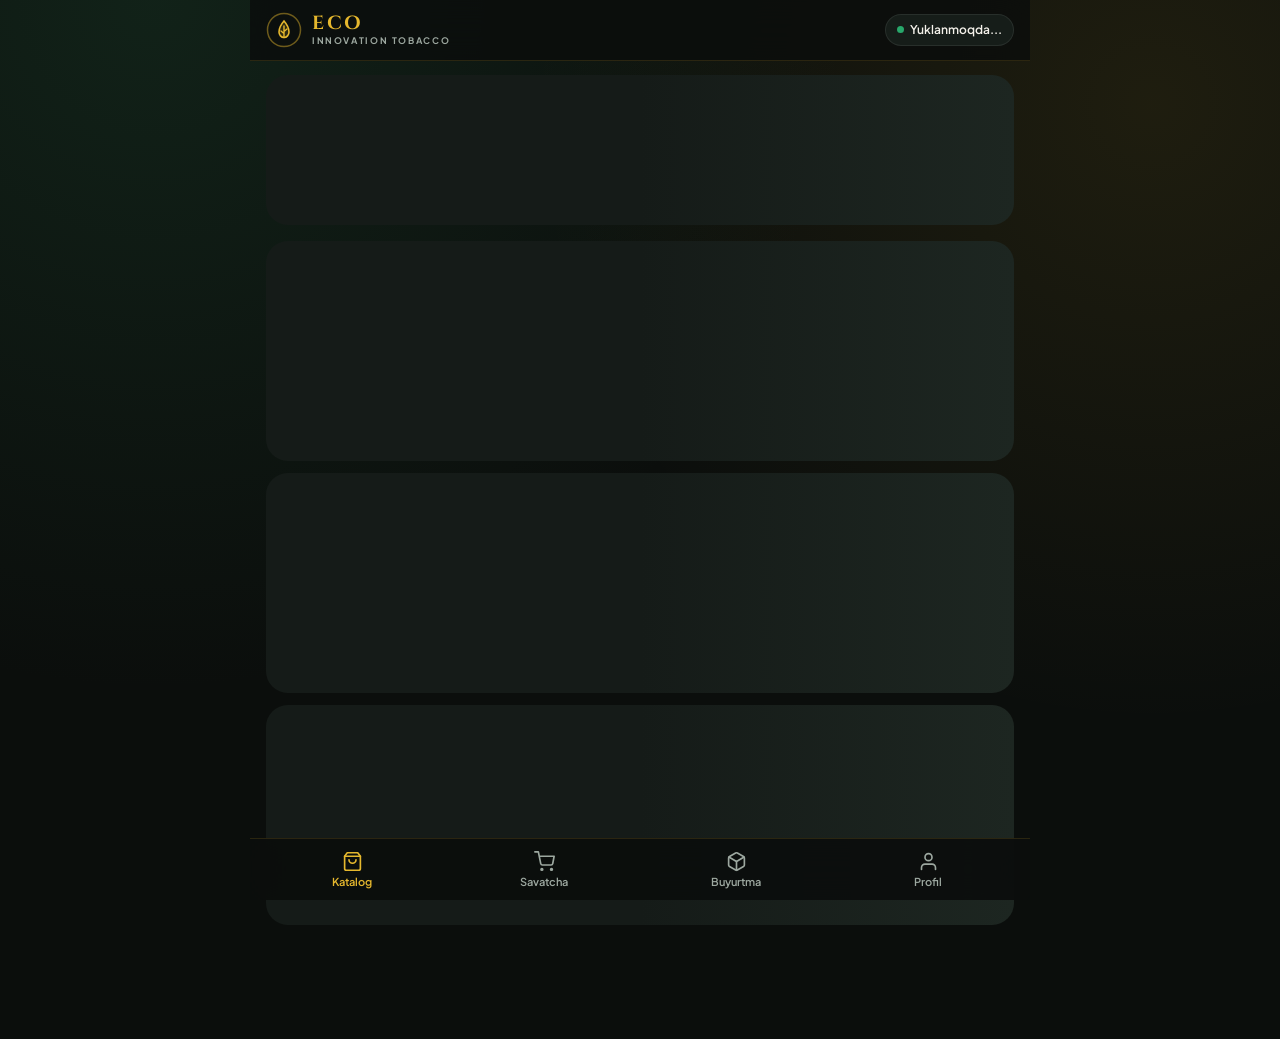
==== docs/index.html @ b9da65a6 "feat: add GitHub Pages docs directory with CORS support for ultra-fast CDN hosting" ====
<!DOCTYPE html>
<html lang="uz">
<head>
  <meta charset="UTF-8" />
  <meta name="viewport" content="width=device-width, initial-scale=1.0, maximum-scale=1.0, user-scalable=no, viewport-fit=cover" />
  <title>ECO · Innovation Tobacco Platform</title>
  <link rel="icon" type="image/svg+xml" href="data:image/svg+xml,%3Csvg xmlns='http://www.w3.org/2000/svg' viewBox='0 0 36 36'%3E%3Ccircle cx='18' cy='18' r='17' fill='%230b0e0c' stroke='%23e6b82e' stroke-width='2'/%3E%3Cpath d='M18 9c-3.5 4-5 7.5-5 11 0 3 2.2 5.5 5 5.5s5-2.5 5-5.5c0-3.5-1.5-7-5-11z' fill='%23e6b82e'/%3E%3C/svg%3E" />
  <script src="https://telegram.org/js/telegram-web-app.js"></script>
  <link rel="preconnect" href="https://fonts.googleapis.com" />
  <link rel="preconnect" href="https://fonts.gstatic.com" crossorigin />
  <link href="https://fonts.googleapis.com/css2?family=Cinzel:wght@600;700&family=Plus+Jakarta+Sans:wght@400;500;600;700;800&display=swap" rel="stylesheet" />
  <link rel="stylesheet" href="leaflet.css" />
  <script src="leaflet.js"></script>
  <link rel="stylesheet" href="styles.css?v=6" />
</head>
<body>
  <div id="app" class="app-shell">
    <!-- Top Header -->
    <header class="topbar">
      <div class="brand-lockup">
        <div class="brand-emblem" aria-hidden="true">
          <svg viewBox="0 0 36 36" fill="none" xmlns="http://www.w3.org/2000/svg">
            <circle cx="18" cy="18" r="16.5" stroke="currentColor" stroke-width="1.5" stroke-opacity="0.45"/>
            <path d="M18 9C14.5 13 13 16.5 13 20C13 23 15.2 25.5 18 25.5C20.8 25.5 23 23 23 20C23 16.5 21.5 13 18 9Z" stroke="currentColor" stroke-width="1.6" fill="currentColor" fill-opacity="0.16"/>
            <path d="M18 14V25.5M18 19.5L21 17M18 21.5L15 19" stroke="currentColor" stroke-width="1.4" stroke-linecap="round"/>
          </svg>
        </div>
        <div class="brand-text">
          <span class="brand-name">ECO</span>
          <span class="brand-sub" id="brandSubTitle">INNOVATION TOBACCO</span>
        </div>
      </div>

      <div class="topbar-right">
        <button type="button" id="btnToggleAdminMode" class="btn-mode-toggle hidden"></button>
        <div id="userBadge" class="user-pill" aria-label="Profil">
          <span class="status-dot"></span>
          <span id="userBadgeName">Yuklanmoqda...</span>
        </div>
      </div>
    </header>

    <!-- Main Content Viewport -->
    <main class="main-content">
      <!-- Loading Skeleton -->
      <section id="viewLoading" class="view active">
        <div class="skeleton-hero"></div>
        <div class="skeleton-grid">
          <div class="skeleton-card"></div>
          <div class="skeleton-card"></div>
          <div class="skeleton-card"></div>
        </div>
      </section>

      <!-- Auth Blocked View -->
      <section id="viewBlocked" class="view">
        <div class="empty-card">
          <div class="empty-icon">🔒</div>
          <h2>Telegram Mini App</h2>
          <p id="blockedMessage">Ushbu do'konni faqat Telegram bot ichidan ochish mumkin.</p>
        </div>
      </section>

      <!-- ==================== FOYDALANUVCHI BO'LIMLARI ==================== -->

      <!-- Mijoz Tab 1: Catalog -->
      <section id="viewCatalog" class="view customer-view">
        <div class="hero-card">
          <div class="hero-glow"></div>
          <div class="hero-badge">ORIGINAL BRAND · CLASSIC RECEIPT</div>
          <h1 class="hero-title">Fermentlangan Premium Tamaki</h1>
          <p class="hero-desc">Tabiiy barglar, muvozanatli ta'm va tezkor yetkazib berish xizmati.</p>
          <div class="hero-meta">
            <span class="meta-chip">🌿 100% Original</span>
            <span class="meta-chip">🚚 Tez yetkazish</span>
            <span class="meta-chip">🔞 21+</span>
          </div>
        </div>

        <div class="section-head">
          <h2>Mahsulotlar katalogi</h2>
          <span id="productCountLabel" class="muted-label"></span>
        </div>

        <div id="catalogGrid" class="catalog-grid"></div>
      </section>

      <!-- Mijoz Tab 2: Cart & Checkout -->
      <section id="viewCart" class="view customer-view">
        <div class="section-head">
          <h2>Savatcha</h2>
          <button type="button" id="btnClearCart" class="ghost-danger-btn hidden">🗑 Tozalash</button>
        </div>

        <div id="cartEmpty" class="empty-card hidden">
          <div class="empty-icon">🛒</div>
          <h3>Savatchangiz hozircha bo'sh</h3>
          <p>Katalogdan yoqtirgan mahsulotlaringizni tanlab, savatchaga qo'shing.</p>
          <button type="button" class="btn-primary" data-go-tab="catalog">Mahsulotlarni ko'rish</button>
        </div>

        <div id="cartFilled" class="hidden">
          <div id="cartItemsList" class="cart-list"></div>

          <div class="summary-card">
            <div class="summary-row">
              <span>Mahsulotlar soni</span>
              <strong id="cartTotalQty">0 ta</strong>
            </div>
            <div class="summary-row total">
              <span>Jami to'lov</span>
              <strong id="cartTotalSum" class="gold-text">0 so'm</strong>
            </div>
          </div>

          <!-- Registration Step -->
          <div id="checkoutRegCard" class="panel-card hidden">
            <div class="panel-title">
              <span class="step-num">1</span>
              <div>
                <h3>Aloqa ma'lumotlari</h3>
                <p>Buyurtmani tasdiqlash uchun ism va telefon raqamingiz kerak</p>
              </div>
            </div>
            <div class="form-stack">
              <label class="field">
                <span>Ismingiz</span>
                <input type="text" id="regNameInput" placeholder="Ismingizni kiriting" maxlength="80" />
              </label>
              <label class="field">
                <span>Telefon raqamingiz</span>
                <input type="tel" id="regPhoneInput" placeholder="+998 90 123 45 67" maxlength="20" />
              </label>
              <div class="form-actions">
                <button type="button" id="btnTgContact" class="btn-secondary hidden">📱 Telegram raqamni olish</button>
                <button type="button" id="btnSaveReg" class="btn-primary">Saqlash va davom etish</button>
              </div>
            </div>
          </div>

          <!-- Region & District Step -->
          <div class="panel-card">
            <div class="panel-title">
              <span class="step-num">🏙</span>
              <div>
                <h3>Yetkazib berish hududi</h3>
                <p>Buyurtma hududingizdagi rasmiy dilerga yo'naltiriladi</p>
              </div>
            </div>
            <div class="form-stack">
              <label class="field">
                <span>Viloyat</span>
                <select id="checkoutRegionSelect">
                  <option value="">Viloyatni tanlang</option>
                </select>
              </label>
              <label class="field">
                <span>Tuman / Shahar</span>
                <select id="checkoutDistrictSelect">
                  <option value="">Tumanni tanlang</option>
                </select>
              </label>
            </div>
          </div>

          <!-- Delivery Location Step -->
          <div id="checkoutLocationCard" class="panel-card">
            <div class="panel-title">
              <span class="step-num">📍</span>
              <div>
                <h3>Yetkazib berish xaritasi</h3>
                <p>Xaritadan nuqtani tanlang yoki GPS tugmasini bosing</p>
              </div>
            </div>

            <div class="location-toolbar">
              <button type="button" id="btnDetectLocation" class="btn-secondary full-width">
                <span class="btn-icon">🎯</span> Mening hozirgi joylashuvim
              </button>
            </div>

            <div id="mapContainer" class="map-box">
              <div id="deliveryMap" class="leaflet-host"></div>
              <div id="mapOfflineFallback" class="map-fallback hidden">
                <span>Xarita yuklanmadi — koordinatalarni qo'lda kiriting</span>
              </div>
            </div>

            <div class="coords-row">
              <label class="field compact">
                <span>Kenglik (Lat)</span>
                <input type="number" step="0.000001" id="latInput" value="41.299500" />
              </label>
              <label class="field compact">
                <span>Uzunlik (Lon)</span>
                <input type="number" step="0.000001" id="lonInput" value="69.240100" />
              </label>
            </div>
          </div>

          <!-- Confirm Checkout Button -->
          <div class="checkout-footer">
            <div id="checkoutUserPreview" class="user-mini-note"></div>
            <button type="button" id="btnPlaceOrder" class="btn-primary btn-lg full-width">
              ✅ Buyurtmani tasdiqlash
            </button>
          </div>
        </div>

        <!-- Order Success View -->
        <div id="orderSuccessCard" class="success-card hidden">
          <div class="success-ring">✓</div>
          <h3>Buyurtmangiz qabul qilindi!</h3>
          <p class="order-num-badge">Buyurtma raqami: <strong id="successOrderId">№0</strong></p>
          <p class="muted-label" id="successOrderNotice">Hududingizdagi rasmiy diler tez orada buyurtmangizni yetkazish uchun bog'lanadi.</p>
          <div class="success-actions">
            <button type="button" class="btn-primary" data-go-tab="orders">📦 Buyurtmalarimni ko'rish</button>
            <button type="button" class="btn-secondary" data-go-tab="catalog">🛍 Katalogga qaytish</button>
          </div>
        </div>
      </section>

      <!-- Mijoz Tab 3: Orders -->
      <section id="viewOrders" class="view customer-view">
        <div class="section-head">
          <h2>Buyurtmalarim</h2>
          <button type="button" id="btnRefreshOrders" class="icon-pill-btn">↻ Yangilash</button>
        </div>
        <div id="ordersList" class="orders-stack"></div>
      </section>

      <!-- Mijoz Tab 4: Profile -->
      <section id="viewProfile" class="view customer-view">
        <div class="section-head">
          <h2>Ma'lumotlarim</h2>
        </div>

        <div class="profile-hero-card">
          <div class="profile-avatar" id="profileAvatar">E</div>
          <div class="profile-meta">
            <h3 id="profileDisplayName">Foydalanuvchi</h3>
            <p id="profileDisplayPhone">Telefon kiritilmagan</p>
            <div class="profile-badges">
              <span class="mini-badge" id="profileAgeBadge">🔞 21+</span>
              <span class="mini-badge" id="profileRegionBadge">Hudud: tanlanmagan</span>
              <span class="mini-badge" id="profileIdBadge">ID: -</span>
            </div>
          </div>
        </div>

        <div class="panel-card">
          <div class="panel-title">
            <span class="step-num">✏️</span>
            <div>
              <h3>Ma'lumotlarni tahrirlash</h3>
              <p>Yetkazib berishda bog'lanish uchun ma'lumotlaringiz</p>
            </div>
          </div>
          <div class="form-stack">
            <label class="field">
              <span>Ism</span>
              <input type="text" id="profNameInput" maxlength="80" placeholder="Ismingiz" />
            </label>
            <label class="field">
              <span>Telefon raqam</span>
              <input type="tel" id="profPhoneInput" maxlength="20" placeholder="+998 90 123 45 67" />
            </label>
            <label class="field">
              <span>Viloyat</span>
              <select id="profRegionSelect">
                <option value="">Viloyatni tanlang</option>
              </select>
            </label>
            <label class="field">
              <span>Tuman</span>
              <select id="profDistrictSelect">
                <option value="">Tumanni tanlang</option>
              </select>
            </label>
            <div class="form-actions">
              <button type="button" id="btnProfTgContact" class="btn-secondary hidden">📱 Telegramdan olish</button>
              <button type="button" id="btnSaveProfile" class="btn-primary">Saqlash</button>
            </div>
            <p id="profRegDate" class="muted-label small"></p>
          </div>
        </div>
      </section>

      <!-- ==================== SUPERADMIN BO'LIMLARI (ZAVOD) ==================== -->

      <!-- SuperAdmin Tab 1: Umumiy Analitika va Boshqaruv -->
      <section id="viewSuperOverview" class="view super-view">
        <div class="section-head">
          <div>
            <h2>Zavod Boshqaruv Paneli</h2>
            <p class="muted-label">ECO Factory Markaziy Tahliliy Tizimi</p>
          </div>
          <div class="head-actions">
            <button type="button" id="btnExportCsv" class="btn-secondary btn-sm">📥 CSV Eksport</button>
            <button type="button" id="btnRefreshSuper" class="icon-pill-btn">↻</button>
          </div>
        </div>

        <div class="kpi-grid" id="superKpiGrid"></div>

        <div class="panel-card">
          <div class="panel-title">
            <span class="step-num">🗺</span>
            <div>
              <h3>14 Ta Hudud Bo'yicha Solishtirma Jadval</h3>
              <p>Har bir viloyat dilerining ombor qoldig'i, sotuvlari va qarzdorligi</p>
            </div>
          </div>
          <div class="data-table-wrap">
            <table class="data-table" id="superRegionsTable">
              <thead>
                <tr>
                  <th>Viloyat</th>
                  <th>Diler</th>
                  <th>Ombor (dona)</th>
                  <th>Buyurtmalar</th>
                  <th>Savdo tushumi</th>
                  <th>Qarz (so'm)</th>
                </tr>
              </thead>
              <tbody id="superRegionsTableBody"></tbody>
            </table>
          </div>
        </div>

        <div class="panel-card">
          <div class="panel-title">
            <span class="step-num">🏆</span>
            <div>
              <h3>Mahsulotlar Sotuv Reytingi</h3>
              <p>Eng ko'p va eng kam sotilgan tovarlar</p>
            </div>
          </div>
          <div id="superProductsRanking" class="ranking-stack"></div>
        </div>
      </section>

      <!-- SuperAdmin Tab 2: Zavod Markaziy Ombori -->
      <section id="viewSuperFactory" class="view super-view">
        <div class="section-head">
          <h2>Zavod Markaziy Ombori</h2>
          <button type="button" id="btnOpenAdjustFactory" class="btn-primary btn-sm">+ Qoldiqni to'ldirish</button>
        </div>
        <div id="superFactoryInventoryList" class="inventory-grid"></div>
      </section>

      <!-- SuperAdmin Tab 3: Jo'natmalar (Zavod -> Diler) -->
      <section id="viewSuperShipments" class="view super-view">
        <div class="section-head">
          <h2>Dilerlarga Jo'natmalar</h2>
          <button type="button" id="btnOpenNewShipment" class="btn-primary btn-sm">+ Yangi jo'natma</button>
        </div>
        <div id="superShipmentsList" class="shipments-stack"></div>
      </section>

      <!-- SuperAdmin Tab 4: Dilerlar Ro'yxati -->
      <section id="viewSuperDealers" class="view super-view">
        <div class="section-head">
          <h2>Hududiy Dilerlar</h2>
          <button type="button" id="btnOpenAddDealer" class="btn-primary btn-sm">+ Diler biriktirish</button>
        </div>
        <div id="superDealersList" class="dealers-grid"></div>
      </section>

      <!-- SuperAdmin Tab 5: Mahsulotlar & Tannarx -->
      <section id="viewSuperProducts" class="view super-view">
        <div class="section-head">
          <h2>Mahsulotlar va Narxlar</h2>
          <button type="button" id="btnOpenNewProduct" class="btn-primary btn-sm">+ Yangi mahsulot</button>
        </div>
        <div id="superProductsList" class="super-products-stack"></div>
      </section>

      <!-- SuperAdmin Tab 6: Barcha Buyurtmalar -->
      <section id="viewSuperOrders" class="view super-view">
        <div class="section-head">
          <h2>Barcha Buyurtmalar</h2>
          <button type="button" id="btnRefreshSuperOrders" class="icon-pill-btn">↻</button>
        </div>
        <div class="filter-row">
          <select id="superOrderRegionFilter" class="select-compact">
            <option value="">Barcha viloyatlar</option>
          </select>
          <select id="superOrderStatusFilter" class="select-compact">
            <option value="">Barcha holatlar</option>
          </select>
        </div>
        <div id="superOrdersList" class="orders-stack"></div>
      </section>

      <!-- SuperAdmin Tab 7: Audit Jurnali -->
      <section id="viewSuperAudit" class="view super-view">
        <div class="section-head">
          <h2>Xavfsizlik va Audit Jurnali</h2>
          <button type="button" id="btnRefreshAudit" class="icon-pill-btn">↻</button>
        </div>
        <div id="superAuditList" class="audit-stack"></div>
      </section>

      <!-- ==================== HUDUDIY DILER BO'LIMLARI ==================== -->

      <!-- Dealer Tab 1: Hududiy Boshqaruv / Overview -->
      <section id="viewDealerOverview" class="view dealer-view">
        <div class="section-head">
          <div>
            <h2 id="dealerRegionTitle">Hududiy Diler Paneli</h2>
            <p class="muted-label" id="dealerSubLabel">Viloyat bo'yicha mustaqil savdo</p>
          </div>
          <button type="button" id="btnRefreshDealer" class="icon-pill-btn">↻</button>
        </div>

        <div class="kpi-grid" id="dealerKpiGrid"></div>

        <div class="panel-card" id="dealerPendingShipmentsCard">
          <div class="panel-title">
            <span class="step-num">🚚</span>
            <div>
              <h3>Zavoddan Kutilayotgan Tovarlar</h3>
              <p>Yetib kelgan tovarlarni qabul qiling va tafovutni tasdiqlang</p>
            </div>
          </div>
          <div id="dealerIncomingList" class="shipments-stack"></div>
        </div>
      </section>

      <!-- Dealer Tab 2: Mening Omborim -->
      <section id="viewDealerInventory" class="view dealer-view">
        <div class="section-head">
          <h2>Mening Virtual Omborim</h2>
          <span class="muted-label">Mavjud, band qilingan va sotilgan tovarlar</span>
        </div>
        <div id="dealerInventoryGrid" class="inventory-grid"></div>
      </section>

      <!-- Dealer Tab 3: Kelgan Jo'natmalar -->
      <section id="viewDealerShipments" class="view dealer-view">
        <div class="section-head">
          <h2>Zavoddan Jo'natmalar Tarixi</h2>
          <button type="button" id="btnRefreshDealerShipments" class="icon-pill-btn">↻</button>
        </div>
        <div id="dealerShipmentsHistory" class="shipments-stack"></div>
      </section>

      <!-- Dealer Tab 4: Hududiy Buyurtmalar -->
      <section id="viewDealerOrders" class="view dealer-view">
        <div class="section-head">
          <h2>Mening Hududimdagi Buyurtmalar</h2>
          <button type="button" id="btnRefreshDealerOrders" class="icon-pill-btn">↻</button>
        </div>
        <div class="search-bar">
          <input type="search" id="dealerOrderSearch" placeholder="Ism, telefon yoki tuman bo'yicha..." />
        </div>
        <div id="dealerOrdersList" class="orders-stack"></div>
      </section>

      <!-- Dealer Tab 5: Hududiy Mijozlar -->
      <section id="viewDealerCustomers" class="view dealer-view">
        <div class="section-head">
          <h2>Hududiy Mijozlarim</h2>
          <button type="button" id="btnRefreshDealerCustomers" class="icon-pill-btn">↻</button>
        </div>
        <div id="dealerCustomersList" class="users-stack"></div>
      </section>

      <!-- Dealer Tab 6: Zavod Bilan Moliya -->
      <section id="viewDealerFinance" class="view dealer-view">
        <div class="section-head">
          <h2>Zavod Bilan Moliya va Qarz</h2>
          <button type="button" id="btnRefreshDealerFinance" class="icon-pill-btn">↻</button>
        </div>
        <div class="finance-banner" id="dealerFinanceBanner"></div>
        <div class="panel-card">
          <h3>Operatsiyalar va To'lovlar Tarixi</h3>
          <div id="dealerLedgerList" class="ledger-stack"></div>
        </div>
      </section>
    </main>

    <!-- Floating Quick Cart Bar (Faqat mijozga) -->
    <div id="floatingCartBar" class="floating-cart hidden">
      <div class="floating-cart-info">
        <span id="floatingCartCount" class="fc-count">0 ta</span>
        <strong id="floatingCartTotal" class="fc-total">0 so'm</strong>
      </div>
      <button type="button" id="btnGoCartFromFloat" class="btn-primary btn-sm">Savatcha →</button>
    </div>

    <!-- ==================== FOYDALANUVCHI MENYUSI ==================== -->
    <nav class="bottom-nav customer-nav" id="customerNav">
      <button type="button" class="nav-item active" data-tab="catalog">
        <svg viewBox="0 0 24 24" fill="none" stroke="currentColor" stroke-width="1.9" stroke-linecap="round" stroke-linejoin="round">
          <path d="M6 2L3 6v14a2 2 0 0 0 2 2h14a2 2 0 0 0 2-2V6l-3-4z"></path>
          <line x1="3" y1="6" x2="21" y2="6"></line>
          <path d="M16 10a4 4 0 0 1-8 0"></path>
        </svg>
        <span>Katalog</span>
      </button>

      <button type="button" class="nav-item" data-tab="cart">
        <div class="nav-icon-wrap">
          <svg viewBox="0 0 24 24" fill="none" stroke="currentColor" stroke-width="1.9" stroke-linecap="round" stroke-linejoin="round">
            <circle cx="9" cy="21" r="1"></circle>
            <circle cx="20" cy="21" r="1"></circle>
            <path d="M1 1h4l2.68 13.39a2 2 0 0 0 2 1.61h9.72a2 2 0 0 0 2-1.61L23 6H6"></path>
          </svg>
          <span id="navCartBadge" class="nav-badge hidden">0</span>
        </div>
        <span>Savatcha</span>
      </button>

      <button type="button" class="nav-item" data-tab="orders">
        <svg viewBox="0 0 24 24" fill="none" stroke="currentColor" stroke-width="1.9" stroke-linecap="round" stroke-linejoin="round">
          <path d="M21 16V8a2 2 0 0 0-1-1.73l-7-4a2 2 0 0 0-2 0l-7 4A2 2 0 0 0 3 8v8a2 2 0 0 0 1 1.73l7 4a2 2 0 0 0 2 0l7-4A2 2 0 0 0 21 16z"></path>
          <polyline points="3.27 6.96 12 12.01 20.73 6.96"></polyline>
          <line x1="12" y1="22.08" x2="12" y2="12"></line>
        </svg>
        <span>Buyurtma</span>
      </button>

      <button type="button" class="nav-item" data-tab="profile">
        <svg viewBox="0 0 24 24" fill="none" stroke="currentColor" stroke-width="1.9" stroke-linecap="round" stroke-linejoin="round">
          <path d="M20 21v-2a4 4 0 0 0-4-4H8a4 4 0 0 0-4 4v2"></path>
          <circle cx="12" cy="7" r="4"></circle>
        </svg>
        <span>Profil</span>
      </button>
    </nav>

    <!-- ==================== SUPERADMIN MENYUSI ==================== -->
    <nav class="bottom-nav super-nav hidden" id="superadminNav">
      <button type="button" class="nav-item active" data-super-tab="catalog">
        <svg viewBox="0 0 24 24" fill="none" stroke="currentColor" stroke-width="1.9" stroke-linecap="round" stroke-linejoin="round">
          <circle cx="9" cy="21" r="1"></circle>
          <circle cx="20" cy="21" r="1"></circle>
          <path d="M1 1h4l2.68 13.39a2 2 0 0 0 2 1.61h9.72a2 2 0 0 0 2-1.61L23 6H6"></path>
        </svg>
        <span>🛍 Tovarlar</span>
      </button>
      <button type="button" class="nav-item" data-super-tab="overview">
        <svg viewBox="0 0 24 24" fill="none" stroke="currentColor" stroke-width="1.9" stroke-linecap="round" stroke-linejoin="round">
          <line x1="18" y1="20" x2="18" y2="10"></line>
          <line x1="12" y1="20" x2="12" y2="4"></line>
          <line x1="6" y1="20" x2="6" y2="14"></line>
        </svg>
        <span>📊 Tahlil</span>
      </button>
      <button type="button" class="nav-item" data-super-tab="factory">
        <svg viewBox="0 0 24 24" fill="none" stroke="currentColor" stroke-width="1.9" stroke-linecap="round" stroke-linejoin="round">
          <path d="M2 20h20"></path>
          <path d="M5 20V8l5 4V4l5 4v12"></path>
        </svg>
        <span>Zavod Ombor</span>
      </button>
      <button type="button" class="nav-item" data-super-tab="shipments">
        <svg viewBox="0 0 24 24" fill="none" stroke="currentColor" stroke-width="1.9" stroke-linecap="round" stroke-linejoin="round">
          <rect x="1" y="3" width="15" height="13"></rect>
          <polygon points="16 8 20 8 23 11 23 16 16 16 16 8"></polygon>
          <circle cx="5.5" cy="18.5" r="2.5"></circle>
          <circle cx="18.5" cy="18.5" r="2.5"></circle>
        </svg>
        <span>Jo'natmalar</span>
      </button>
      <button type="button" class="nav-item" data-super-tab="dealers">
        <svg viewBox="0 0 24 24" fill="none" stroke="currentColor" stroke-width="1.9" stroke-linecap="round" stroke-linejoin="round">
          <path d="M17 21v-2a4 4 0 0 0-4-4H5a4 4 0 0 0-4 4v2"></path>
          <circle cx="9" cy="7" r="4"></circle>
          <path d="M23 21v-2a4 4 0 0 0-3-3.87"></path>
          <path d="M16 3.13a4 4 0 0 1 0 7.75"></path>
        </svg>
        <span>Dilerlar</span>
      </button>
      <button type="button" class="nav-item" data-super-tab="products">
        <svg viewBox="0 0 24 24" fill="none" stroke="currentColor" stroke-width="1.9" stroke-linecap="round" stroke-linejoin="round">
          <path d="M20.59 13.41l-7.17 7.17a2 2 0 0 1-2.83 0L2 12V2h10l8.59 8.59a2 2 0 0 1 0 2.82z"></path>
          <line x1="7" y1="7" x2="7.01" y2="7"></line>
        </svg>
        <span>Narxlar</span>
      </button>
      <button type="button" class="nav-item" data-super-tab="orders">
        <svg viewBox="0 0 24 24" fill="none" stroke="currentColor" stroke-width="1.9" stroke-linecap="round" stroke-linejoin="round">
          <path d="M9 5H7a2 2 0 0 0-2 2v12a2 2 0 0 0 2 2h10a2 2 0 0 0 2-2V7a2 2 0 0 0-2-2h-2"></path>
          <rect x="9" y="3" width="6" height="4" rx="2"></rect>
          <path d="M9 14l2 2 4-4"></path>
        </svg>
        <span>Buyurtmalar</span>
      </button>
    </nav>

    <!-- ==================== DILER MENYUSI ==================== -->
    <nav class="bottom-nav dealer-nav hidden" id="dealerNav">
      <button type="button" class="nav-item active" data-dealer-tab="overview">
        <svg viewBox="0 0 24 24" fill="none" stroke="currentColor" stroke-width="1.9" stroke-linecap="round" stroke-linejoin="round">
          <line x1="18" y1="20" x2="18" y2="10"></line>
          <line x1="12" y1="20" x2="12" y2="4"></line>
          <line x1="6" y1="20" x2="6" y2="14"></line>
        </svg>
        <span>Asosiy</span>
      </button>
      <button type="button" class="nav-item" data-dealer-tab="inventory">
        <svg viewBox="0 0 24 24" fill="none" stroke="currentColor" stroke-width="1.9" stroke-linecap="round" stroke-linejoin="round">
          <path d="M21 16V8a2 2 0 0 0-1-1.73l-7-4a2 2 0 0 0-2 0l-7 4A2 2 0 0 0 3 8v8a2 2 0 0 0 1 1.73l7 4a2 2 0 0 0 2 0l7-4A2 2 0 0 0 21 16z"></path>
          <polyline points="3.27 6.96 12 12.01 20.73 6.96"></polyline>
          <line x1="12" y1="22.08" x2="12" y2="12"></line>
        </svg>
        <span>Omborim</span>
      </button>
      <button type="button" class="nav-item" data-dealer-tab="shipments">
        <svg viewBox="0 0 24 24" fill="none" stroke="currentColor" stroke-width="1.9" stroke-linecap="round" stroke-linejoin="round">
          <polyline points="22 12 16 12 14 15 10 15 8 12 2 12"></polyline>
          <path d="M5.45 5.11L2 12v6a2 2 0 0 0 2 2h16a2 2 0 0 0 2-2v-6l-3.45-6.89A2 2 0 0 0 16.76 4H7.24a2 2 0 0 0-1.79 1.11z"></path>
        </svg>
        <span>Kirim</span>
      </button>
      <button type="button" class="nav-item" data-dealer-tab="orders">
        <svg viewBox="0 0 24 24" fill="none" stroke="currentColor" stroke-width="1.9" stroke-linecap="round" stroke-linejoin="round">
          <path d="M9 5H7a2 2 0 0 0-2 2v12a2 2 0 0 0 2 2h10a2 2 0 0 0 2-2V7a2 2 0 0 0-2-2h-2"></path>
          <rect x="9" y="3" width="6" height="4" rx="2"></rect>
          <path d="M9 14l2 2 4-4"></path>
        </svg>
        <span>Buyurtmalar</span>
      </button>
      <button type="button" class="nav-item" data-dealer-tab="finance">
        <svg viewBox="0 0 24 24" fill="none" stroke="currentColor" stroke-width="1.9" stroke-linecap="round" stroke-linejoin="round">
          <rect x="2" y="4" width="20" height="16" rx="2"></rect>
          <line x1="2" y1="10" x2="22" y2="10"></line>
        </svg>
        <span>Qarz/Moliya</span>
      </button>
    </nav>
  </div>

  <!-- Product Detail Bottom Sheet (Mijoz uchun) -->
  <div id="productModal" class="modal-backdrop hidden" role="dialog" aria-modal="true" aria-hidden="true">
    <div class="sheet-card">
      <button type="button" id="btnCloseProductModal" class="sheet-close" aria-label="Yopish">✕</button>
      <div class="sheet-image-wrap">
        <img id="modalProductImg" src="" alt="" />
        <span id="modalProductTag" class="variant-tag"></span>
      </div>
      <div class="sheet-body">
        <div class="sheet-head">
          <h3 id="modalProductName"></h3>
          <span id="modalProductPrice" class="sheet-price"></span>
        </div>
        <p id="modalProductDesc" class="sheet-desc"></p>
        <div class="sheet-controls">
          <div class="qty-pill large">
            <button type="button" id="modalDecBtn">−</button>
            <span id="modalQtyVal">0</span>
            <button type="button" id="modalIncBtn">+</button>
          </div>
          <button type="button" id="modalPrimaryBtn" class="btn-primary flex-1">Savatchaga qo'shish</button>
        </div>
      </div>
    </div>
  </div>

  <!-- 21+ Age Verification Gate Modal -->
  <div id="ageGateModal" class="modal-backdrop age-gate hidden" aria-modal="true" role="dialog">
    <div class="age-card">
      <div class="age-crest">21+</div>
      <h2>Yoshni tasdiqlash</h2>
      <p id="ageGatePrompt">Ushbu do'kon tamaki mahsulotlarini sotadi. Davom etish uchun 21 yoshdan oshganingizni tasdiqlang.</p>
      <div id="ageGateActions" class="age-actions">
        <button type="button" id="btnAgeYes" class="btn-primary full-width">✅ Ha, 21 yoshdaman</button>
        <button type="button" id="btnAgeNo" class="btn-secondary full-width">❌ Yo'q</button>
      </div>
      <div id="ageBlockedNotice" class="hidden">
        <p class="danger-note">Kechirasiz, ushbu do'kon faqat 21 yoshdan oshganlar uchun mo'ljallangan.</p>
      </div>
    </div>
  </div>

  <!-- SuperAdmin: Yangi Jo'natma Modali -->
  <div id="newShipmentModal" class="modal-backdrop hidden" role="dialog" aria-modal="true">
    <div class="sheet-card modal-wide">
      <button type="button" class="sheet-close" data-close-modal="newShipmentModal">✕</button>
      <div class="sheet-head">
        <h3>🚚 Dilerga Yangi Jo'natma Yuborish</h3>
      </div>
      <div class="form-stack">
        <label class="field">
          <span>Qaysi Diler / Viloyatga</span>
          <select id="shipmentDealerSelect"></select>
        </label>
        <div class="shipment-items-builder" id="shipmentItemsBuilder"></div>
        <label class="field">
          <span>Izoh (ixtiyoriy)</span>
          <input type="text" id="shipmentNotesInput" placeholder="Masalan: 1-partiya mahsulotlar" />
        </label>
        <div class="form-actions">
          <button type="button" class="btn-secondary" data-close-modal="newShipmentModal">Bekor qilish</button>
          <button type="button" id="btnSubmitShipment" class="btn-primary">Tasdiqlash va Jo'natish</button>
        </div>
      </div>
    </div>
  </div>

  <!-- SuperAdmin: Diler Biriktirish / Tahrirlash Modali -->
  <div id="dealerModal" class="modal-backdrop hidden" role="dialog" aria-modal="true">
    <div class="sheet-card">
      <button type="button" class="sheet-close" data-close-modal="dealerModal">✕</button>
      <div class="sheet-head">
        <h3>👥 Hududiy Diler Sozlamalari</h3>
      </div>
      <div class="form-stack">
        <label class="field">
          <span>Viloyat</span>
          <select id="dealerRegionSelect"></select>
        </label>
        <label class="field">
          <span>Diler F.I.SH</span>
          <input type="text" id="dealerNameInput" placeholder="Masalan: Alisher Vohidov" />
        </label>
        <label class="field">
          <span>Telegram ID (Raqam)</span>
          <input type="number" id="dealerTgIdInput" placeholder="Masalan: 123456789" />
        </label>
        <label class="field">
          <span>Telefon raqami</span>
          <input type="tel" id="dealerPhoneInput" placeholder="+998 90 123 45 67" />
        </label>
        <label class="field">
          <span>Hisob modeli</span>
          <select id="dealerModelSelect">
            <option value="consignment">Realizatsiya (Sotilgach to'lov)</option>
            <option value="wholesale">Ulgurji savdo (Darhol qarz)</option>
          </select>
        </label>
        <label class="field">
          <span>Holati</span>
          <select id="dealerStatusSelect">
            <option value="active">Faol (Active)</option>
            <option value="blocked">Bloklangan</option>
          </select>
        </label>
        <div class="form-actions">
          <button type="button" class="btn-secondary" data-close-modal="dealerModal">Bekor qilish</button>
          <button type="button" id="btnSaveDealer" class="btn-primary">Saqlash</button>
        </div>
      </div>
    </div>
  </div>

  <!-- SuperAdmin: Zavod Qoldig'ini Tuzatish Modali -->
  <div id="factoryStockModal" class="modal-backdrop hidden" role="dialog" aria-modal="true">
    <div class="sheet-card">
      <button type="button" class="sheet-close" data-close-modal="factoryStockModal">✕</button>
      <div class="sheet-head">
        <h3>🏭 Zavod Ombori Qoldig'ini O'zgartirish</h3>
      </div>
      <div class="form-stack">
        <label class="field">
          <span>Mahsulot</span>
          <select id="factoryStockProductSelect"></select>
        </label>
        <label class="field">
          <span>O'zgarish miqdori (+ qo'shish, - ayirish)</span>
          <input type="number" id="factoryStockQtyInput" placeholder="Masalan: 500 yoki -50" />
        </label>
        <label class="field">
          <span>Sabab / Izoh</span>
          <input type="text" id="factoryStockReasonInput" placeholder="Masalan: Yangi partiya ishlab chiqarildi" />
        </label>
        <div class="form-actions">
          <button type="button" class="btn-secondary" data-close-modal="factoryStockModal">Bekor qilish</button>
          <button type="button" id="btnSaveFactoryStock" class="btn-primary">Saqlash</button>
        </div>
      </div>
    </div>
  </div>

  <!-- SuperAdmin: Diler To'lovini Qayd Qilish Modali -->
  <div id="dealerPaymentModal" class="modal-backdrop hidden" role="dialog" aria-modal="true">
    <div class="sheet-card">
      <button type="button" class="sheet-close" data-close-modal="dealerPaymentModal">✕</button>
      <div class="sheet-head">
        <h3>💰 Dilerdan To'lovni Qabul Qilish</h3>
      </div>
      <div class="form-stack">
        <p class="muted-label" id="paymentDealerNameBadge"></p>
        <label class="field">
          <span>To'lov summasi (so'm)</span>
          <input type="number" id="paymentAmountInput" placeholder="Masalan: 5000000" />
        </label>
        <label class="field">
          <span>To'lov usuli</span>
          <select id="paymentMethodSelect">
            <option value="cash">Naqd pul</option>
            <option value="card">Bank kartasi</option>
            <option value="bank_transfer">Bank o'tkazmasi (Hisob raqam)</option>
          </select>
        </label>
        <label class="field">
          <span>Izoh</span>
          <input type="text" id="paymentNoteInput" placeholder="Masalan: 12-chekdagi to'lov" />
        </label>
        <div class="form-actions">
          <button type="button" class="btn-secondary" data-close-modal="dealerPaymentModal">Bekor qilish</button>
          <button type="button" id="btnSaveDealerPayment" class="btn-primary">To'lovni saqlash</button>
        </div>
      </div>
    </div>
  </div>

  <!-- Dealer: Tovarni Qabul Qilish va Tafovut Modali -->
  <div id="dealerConfirmModal" class="modal-backdrop hidden" role="dialog" aria-modal="true">
    <div class="sheet-card modal-wide">
      <button type="button" class="sheet-close" data-close-modal="dealerConfirmModal">✕</button>
      <div class="sheet-head">
        <h3>📥 Tovarni Qabul Qilish va Sanash</h3>
        <p class="muted-label" id="dealerConfirmShipmentNumber"></p>
      </div>
      <div class="form-stack">
        <p class="small muted-label">Zavod yuborgan miqdorni amalda sanab chiqing. Agar kam yetib kelgan bo'lsa, haqiqiy sonini kiriting (tafovut avtomatik SuperAdminga bildiriladi):</p>
        <div id="dealerReceivedItemsList" class="items-check-stack"></div>
        <label class="field">
          <span>Qabul izohi (agar tafovut bo'lsa sababi)</span>
          <input type="text" id="dealerConfirmNotesInput" placeholder="Masalan: 2 ta qadoq shikastlangan holatda yetib keldi" />
        </label>
        <div class="form-actions">
          <button type="button" class="btn-secondary" data-close-modal="dealerConfirmModal">Orqaga</button>
          <button type="button" id="btnSubmitDealerConfirm" class="btn-primary">Qabulni tasdiqlash</button>
        </div>
      </div>
    </div>
  </div>

  <!-- Toast Container -->
  <div id="toast" class="toast hidden"></div>

  <script src="app.js?v=20261127_02"></script>
</body>
</html>
---- docs/styles.css ----
:root {
  --bg: #0b0e0c;
  --bg-elev: #121714;
  --bg-card: #161d19;
  --bg-card-2: #1c2520;
  --border: rgba(230, 184, 46, 0.14);
  --border-soft: rgba(255, 255, 255, 0.08);
  --text: #f4f1ea;
  --text-muted: #9da8a0;
  --gold: #e6b82e;
  --gold-strong: #f6cd52;
  --gold-dim: rgba(230, 184, 46, 0.15);
  --emerald: #28a86b;
  --emerald-dim: rgba(40, 168, 107, 0.16);
  --crimson: #e05a5a;
  --crimson-dim: rgba(224, 90, 90, 0.15);
  --radius-sm: 10px;
  --radius-md: 16px;
  --radius-lg: 22px;
  --shadow: 0 14px 36px rgba(0, 0, 0, 0.45);
  --safe-bottom: env(safe-area-inset-bottom, 0px);
}

*,
*::before,
*::after {
  box-sizing: border-box;
  -webkit-tap-highlight-color: transparent;
}

html,
body {
  margin: 0;
  padding: 0;
  width: 100%;
  min-height: 100%;
  overflow-x: hidden;
  overflow-y: auto;
  -webkit-overflow-scrolling: touch;
  touch-action: pan-y;
  background-color: var(--bg);
  background-image:
    radial-gradient(circle at 12% 0%, rgba(34, 86, 57, 0.28), transparent 45%),
    radial-gradient(circle at 90% 10%, rgba(230, 184, 46, 0.09), transparent 42%);
  color: var(--text);
  font-family: "Plus Jakarta Sans", -apple-system, BlinkMacSystemFont, "Segoe UI", Roboto, sans-serif;
  font-size: 15px;
  line-height: 1.45;
}

.hidden {
  display: none !important;
}

.app-shell {
  width: 100%;
  max-width: 780px;
  margin: 0 auto;
  min-height: 100vh;
  display: flex;
  flex-direction: column;
  padding-bottom: calc(90px + var(--safe-bottom));
  touch-action: pan-y;
}

/* Header */
.topbar {
  position: sticky;
  top: 0;
  z-index: 40;
  display: flex;
  align-items: center;
  justify-content: space-between;
  gap: 10px;
  padding: 12px 16px;
  background: rgba(11, 14, 12, 0.84);
  backdrop-filter: blur(18px);
  -webkit-backdrop-filter: blur(18px);
  border-bottom: 1px solid var(--border);
}

.brand-lockup {
  display: flex;
  align-items: center;
  gap: 10px;
}

.brand-emblem {
  width: 36px;
  height: 36px;
  color: var(--gold);
  flex-shrink: 0;
}

.brand-text {
  display: flex;
  flex-direction: column;
  line-height: 1.05;
}

.brand-name {
  font-family: "Cinzel", Georgia, serif;
  font-size: 19px;
  font-weight: 700;
  letter-spacing: 0.14em;
  color: var(--gold);
}

.brand-sub {
  font-size: 9px;
  font-weight: 700;
  letter-spacing: 0.18em;
  color: var(--text-muted);
  margin-top: 2px;
}

.topbar-right {
  display: flex;
  align-items: center;
  gap: 8px;
}

.demo-switcher {
  display: inline-flex;
  background: var(--bg-card);
  border: 1px solid var(--border-soft);
  border-radius: 999px;
  padding: 2px;
}

.demo-btn {
  border: 0;
  background: transparent;
  color: var(--text-muted);
  font-size: 11px;
  font-weight: 600;
  padding: 5px 10px;
  border-radius: 999px;
  cursor: pointer;
  transition: all 0.2s ease;
}

.demo-btn.active {
  background: var(--gold);
  color: #111;
}

.user-pill {
  display: inline-flex;
  align-items: center;
  gap: 6px;
  padding: 6px 11px;
  border-radius: 999px;
  border: 1px solid var(--border-soft);
  background: var(--bg-card);
  color: var(--text);
  font-size: 12px;
  font-weight: 600;
  cursor: pointer;
  max-width: 145px;
}

.btn-mode-toggle {
  background: rgba(230, 184, 46, 0.16);
  border: 1px solid rgba(230, 184, 46, 0.5);
  color: #e6b82e;
  border-radius: 20px;
  font-size: 11px;
  font-weight: 700;
  padding: 5px 11px;
  cursor: pointer;
  display: inline-flex;
  align-items: center;
  gap: 4px;
  transition: all 0.2s ease;
}

.btn-mode-toggle:active {
  transform: scale(0.96);
  background: rgba(230, 184, 46, 0.32);
}

.user-pill span:last-child {
  overflow: hidden;
  text-overflow: ellipsis;
  white-space: nowrap;
}

.status-dot {
  width: 7px;
  height: 7px;
  border-radius: 50%;
  background: var(--emerald);
  flex-shrink: 0;
}

/* Main Content & Views */
.main-content {
  flex: 1;
  padding: 14px 16px 24px;
}

.view {
  display: none;
  animation: fadeSlideIn 0.24s ease;
}

.view.active {
  display: block;
}

@keyframes fadeSlideIn {
  from {
    opacity: 0;
    transform: translateY(6px);
  }
  to {
    opacity: 1;
    transform: translateY(0);
  }
}

/* Hero Card */
.hero-card {
  position: relative;
  overflow: hidden;
  padding: 20px 18px;
  border-radius: var(--radius-lg);
  background:
    linear-gradient(135deg, rgba(25, 56, 39, 0.9) 0%, rgba(16, 23, 19, 0.96) 65%, rgba(28, 22, 13, 0.95) 100%);
  border: 1px solid var(--border);
  box-shadow: var(--shadow);
  margin-bottom: 20px;
}

.hero-glow {
  position: absolute;
  top: -40px;
  right: -40px;
  width: 160px;
  height: 160px;
  border-radius: 50%;
  background: radial-gradient(circle, rgba(230, 184, 46, 0.22), transparent 70%);
  pointer-events: none;
}

.hero-badge {
  display: inline-block;
  font-size: 10px;
  font-weight: 700;
  letter-spacing: 0.14em;
  color: var(--gold);
  background: rgba(230, 184, 46, 0.12);
  border: 1px solid rgba(230, 184, 46, 0.28);
  padding: 4px 10px;
  border-radius: 999px;
  margin-bottom: 10px;
}

.hero-title {
  margin: 0 0 6px;
  font-size: 22px;
  font-weight: 800;
  line-height: 1.2;
  letter-spacing: -0.02em;
}

.hero-desc {
  margin: 0 0 14px;
  font-size: 13.5px;
  color: var(--text-muted);
  max-width: 42ch;
}

.hero-meta {
  display: flex;
  flex-wrap: wrap;
  gap: 8px;
}

.meta-chip {
  font-size: 11.5px;
  font-weight: 600;
  padding: 5px 10px;
  border-radius: 999px;
  background: rgba(255, 255, 255, 0.06);
  border: 1px solid rgba(255, 255, 255, 0.08);
  color: var(--text);
}

/* Section Headers */
.section-head {
  display: flex;
  align-items: center;
  justify-content: space-between;
  gap: 10px;
  margin: 4px 0 14px;
}

.section-head h2 {
  margin: 0;
  font-size: 18px;
  font-weight: 700;
  letter-spacing: -0.01em;
}

.muted-label {
  color: var(--text-muted);
  font-size: 13px;
}

.muted-label.small {
  font-size: 12px;
  margin: 4px 0 0;
}

.gold-text {
  color: var(--gold);
}

/* Catalog Grid */
.catalog-grid {
  display: grid;
  grid-template-columns: minmax(0, 1fr);
  gap: 14px;
}

@media (min-width: 560px) {
  .catalog-grid {
    grid-template-columns: repeat(2, minmax(0, 1fr));
  }
}

@media (min-width: 720px) {
  .catalog-grid {
    grid-template-columns: repeat(3, minmax(0, 1fr));
  }
}

@media (max-width: 430px) {
  .brand-sub {
    letter-spacing: 0.1em;
    font-size: 8px;
  }
  .user-pill {
    max-width: 105px;
    padding: 5px 8px;
    font-size: 11px;
  }
  .demo-btn {
    padding: 4px 8px;
    font-size: 10.5px;
  }
}

.product-card {
  position: relative;
  display: flex;
  flex-direction: column;
  background: var(--bg-card);
  border: 1px solid var(--border-soft);
  border-radius: var(--radius-lg);
  overflow: hidden;
  transition: transform 0.18s ease, border-color 0.2s ease, box-shadow 0.2s ease;
}

.product-card:hover {
  border-color: var(--border);
  box-shadow: 0 10px 26px rgba(0, 0, 0, 0.35);
}

.product-card.in-cart {
  border-color: rgba(230, 184, 46, 0.45);
}

.product-media {
  position: relative;
  aspect-ratio: 4 / 3;
  background: #0e1210;
  overflow: hidden;
  cursor: pointer;
}

.product-media img {
  width: 100%;
  height: 100%;
  object-fit: cover;
  display: block;
  transition: transform 0.35s ease;
}

.product-card:hover .product-media img {
  transform: scale(1.03);
}

.variant-tag {
  position: absolute;
  top: 10px;
  left: 10px;
  font-size: 10px;
  font-weight: 800;
  letter-spacing: 0.14em;
  text-transform: uppercase;
  padding: 4px 9px;
  border-radius: 999px;
  background: rgba(11, 14, 12, 0.8);
  backdrop-filter: blur(8px);
  color: var(--gold);
  border: 1px solid rgba(230, 184, 46, 0.32);
}

.variant-tag.mint {
  color: #5ee69c;
  border-color: rgba(94, 230, 156, 0.35);
}

.variant-tag.classic {
  color: #f0b174;
  border-color: rgba(240, 177, 116, 0.35);
}

.variant-tag.premium {
  color: var(--gold-strong);
  border-color: rgba(246, 205, 82, 0.4);
}

.product-body {
  padding: 14px 15px 15px;
  display: flex;
  flex-direction: column;
  flex: 1;
  gap: 8px;
}

.product-title {
  margin: 0;
  font-size: 17px;
  font-weight: 700;
  cursor: pointer;
}

.product-desc {
  margin: 0;
  font-size: 13px;
  color: var(--text-muted);
  display: -webkit-box;
  -webkit-line-clamp: 2;
  -webkit-box-orient: vertical;
  overflow: hidden;
  flex: 1;
}

.product-footer {
  display: flex;
  align-items: center;
  justify-content: space-between;
  gap: 8px;
  margin-top: 6px;
}

.product-price {
  font-size: 14.5px;
  font-weight: 800;
  color: var(--gold);
  white-space: nowrap;
}

/* Quantity Stepper */
.qty-pill {
  display: inline-flex;
  align-items: center;
  background: var(--bg-card-2);
  border: 1px solid var(--border);
  border-radius: 999px;
  padding: 3px;
  gap: 4px;
}

.qty-pill button {
  width: 30px;
  height: 30px;
  border-radius: 50%;
  border: 0;
  background: rgba(255, 255, 255, 0.07);
  color: var(--text);
  font-size: 17px;
  font-weight: 700;
  cursor: pointer;
  display: inline-flex;
  align-items: center;
  justify-content: center;
  transition: background 0.15s ease, transform 0.1s ease;
}

.qty-pill button:active:not(:disabled) {
  transform: scale(0.92);
}

.qty-pill button:disabled {
  opacity: 0.35;
  cursor: default;
}

.qty-pill.is-zero span {
  color: var(--text-muted);
}

.qty-pill button:last-child {
  background: var(--gold);
  color: #111;
}

.qty-pill span {
  min-width: 24px;
  text-align: center;
  font-weight: 700;
  font-size: 14px;
}

.qty-pill.large button {
  width: 38px;
  height: 38px;
  font-size: 19px;
}

.qty-pill.large span {
  min-width: 30px;
  font-size: 16px;
}

/* Buttons */
.btn-primary,
.btn-secondary,
.icon-pill-btn,
.ghost-danger-btn {
  font-family: inherit;
  font-weight: 700;
  border-radius: 12px;
  cursor: pointer;
  border: 0;
  display: inline-flex;
  align-items: center;
  justify-content: center;
  gap: 7px;
  transition: transform 0.12s ease, opacity 0.2s ease, background 0.2s ease;
}

.btn-primary:active,
.btn-secondary:active {
  transform: scale(0.98);
}

.btn-primary {
  background: linear-gradient(135deg, var(--gold-strong), #d29f1a);
  color: #121210;
  padding: 11px 16px;
  font-size: 14px;
  box-shadow: 0 6px 18px rgba(230, 184, 46, 0.22);
}

.btn-primary:disabled {
  opacity: 0.5;
  cursor: not-allowed;
}

.btn-primary.btn-sm {
  padding: 8px 11px;
  font-size: 12.5px;
  border-radius: 10px;
  white-space: nowrap;
  flex-shrink: 0;
}

.btn-primary.btn-lg {
  padding: 14px 18px;
  font-size: 15px;
  border-radius: 14px;
}

.btn-secondary {
  background: var(--bg-card-2);
  color: var(--text);
  border: 1px solid var(--border-soft);
  padding: 10px 14px;
  font-size: 13.5px;
}

.icon-pill-btn {
  background: var(--bg-card);
  color: var(--text);
  border: 1px solid var(--border-soft);
  padding: 7px 12px;
  font-size: 12.5px;
  border-radius: 999px;
}

.ghost-danger-btn {
  background: var(--crimson-dim);
  color: #ff9c9c;
  padding: 7px 12px;
  font-size: 12.5px;
  border-radius: 999px;
}

.full-width {
  width: 100%;
}

.flex-1 {
  flex: 1;
}

/* Cart Items & Panels */
.cart-list {
  display: flex;
  flex-direction: column;
  gap: 10px;
  margin-bottom: 14px;
}

.cart-item {
  display: flex;
  align-items: center;
  gap: 12px;
  padding: 11px;
  background: var(--bg-card);
  border: 1px solid var(--border-soft);
  border-radius: var(--radius-md);
}

.cart-thumb {
  width: 60px;
  height: 60px;
  border-radius: 12px;
  object-fit: cover;
  flex-shrink: 0;
  background: #0d110f;
}

.cart-item-info {
  flex: 1;
  min-width: 0;
}

.cart-item-title {
  font-weight: 700;
  font-size: 14.5px;
  margin-bottom: 2px;
}

.cart-item-sub {
  font-size: 12.5px;
  color: var(--text-muted);
}

.cart-item-price {
  font-size: 13.5px;
  font-weight: 700;
  color: var(--gold);
  margin-top: 3px;
}

.cart-item-actions {
  display: flex;
  flex-direction: column;
  align-items: flex-end;
  gap: 6px;
}

.remove-link {
  border: 0;
  background: transparent;
  color: var(--text-muted);
  font-size: 11.5px;
  cursor: pointer;
  padding: 2px 4px;
}

.remove-link:hover {
  color: var(--crimson);
}

.summary-card,
.panel-card,
.empty-card,
.success-card {
  background: var(--bg-card);
  border: 1px solid var(--border-soft);
  border-radius: var(--radius-lg);
  padding: 16px;
  margin-bottom: 14px;
}

.summary-row {
  display: flex;
  justify-content: space-between;
  align-items: center;
  font-size: 14px;
  color: var(--text-muted);
  padding: 4px 0;
}

.summary-row.total {
  margin-top: 8px;
  padding-top: 10px;
  border-top: 1px solid var(--border-soft);
  font-size: 16px;
  color: var(--text);
}

.panel-title {
  display: flex;
  align-items: flex-start;
  gap: 11px;
  margin-bottom: 14px;
}

.panel-title h3 {
  margin: 0;
  font-size: 15.5px;
  font-weight: 700;
}

.panel-title p {
  margin: 2px 0 0;
  font-size: 12.5px;
  color: var(--text-muted);
}

.step-num {
  width: 28px;
  height: 28px;
  border-radius: 9px;
  background: var(--gold-dim);
  border: 1px solid rgba(230, 184, 46, 0.35);
  color: var(--gold);
  font-size: 13px;
  font-weight: 800;
  display: inline-flex;
  align-items: center;
  justify-content: center;
  flex-shrink: 0;
}

/* Forms */
.form-stack {
  display: flex;
  flex-direction: column;
  gap: 12px;
}

.field {
  display: flex;
  flex-direction: column;
  gap: 6px;
}

.field span {
  font-size: 12px;
  font-weight: 600;
  color: var(--text-muted);
}

.field input,
.search-bar input {
  width: 100%;
  background: var(--bg-elev);
  border: 1px solid var(--border-soft);
  border-radius: 11px;
  padding: 11px 13px;
  color: var(--text);
  font-family: inherit;
  font-size: 14px;
  outline: none;
  transition: border-color 0.2s ease;
}

.field input:focus,
.search-bar input:focus {
  border-color: var(--gold);
}

.form-actions {
  display: flex;
  flex-wrap: wrap;
  gap: 8px;
}

.form-actions .btn-primary {
  flex: 1;
}

/* Location Map */
.location-toolbar {
  margin-bottom: 10px;
}

.map-box {
  position: relative;
  height: 220px;
  border-radius: 14px;
  overflow: hidden;
  border: 1px solid var(--border-soft);
  background: #0e1310;
  margin-bottom: 10px;
}

.leaflet-host {
  width: 100%;
  height: 100%;
  z-index: 1;
}

#deliveryMap .leaflet-tile-pane {
  filter: invert(100%) hue-rotate(180deg) brightness(93%) contrast(88%);
}

.map-fallback {
  position: absolute;
  inset: 0;
  z-index: 2;
  display: flex;
  align-items: center;
  justify-content: center;
  padding: 16px;
  text-align: center;
  font-size: 13px;
  color: var(--text-muted);
  background: rgba(14, 19, 16, 0.9);
}

.coords-row {
  display: grid;
  grid-template-columns: 1fr 1fr;
  gap: 10px;
}

.checkout-footer {
  display: flex;
  flex-direction: column;
  gap: 10px;
}

.user-mini-note {
  font-size: 12.5px;
  color: var(--text-muted);
  padding: 0 4px;
}

/* Empty & Success Cards */
.empty-card,
.success-card {
  text-align: center;
  padding: 32px 20px;
}

.empty-icon {
  font-size: 40px;
  margin-bottom: 10px;
}

.empty-card h3,
.empty-card h2 {
  margin: 0 0 6px;
}

.empty-card p {
  margin: 0 0 18px;
  color: var(--text-muted);
  font-size: 13.5px;
}

.success-ring {
  width: 62px;
  height: 62px;
  margin: 0 auto 14px;
  border-radius: 50%;
  background: var(--emerald-dim);
  border: 2px solid var(--emerald);
  color: var(--emerald);
  font-size: 28px;
  font-weight: 800;
  display: flex;
  align-items: center;
  justify-content: center;
}

.order-num-badge {
  display: inline-block;
  padding: 6px 14px;
  border-radius: 999px;
  background: var(--gold-dim);
  color: var(--gold);
  margin: 4px 0 10px;
}

.success-actions {
  display: flex;
  flex-direction: column;
  gap: 8px;
  margin-top: 16px;
}

/* Orders Cards */
.orders-stack,
.admin-products-stack,
.users-stack {
  display: flex;
  flex-direction: column;
  gap: 12px;
}

.order-card {
  background: var(--bg-card);
  border: 1px solid var(--border-soft);
  border-radius: var(--radius-lg);
  padding: 15px;
}

.order-card-head {
  display: flex;
  justify-content: space-between;
  align-items: flex-start;
  gap: 10px;
  margin-bottom: 10px;
}

.order-id {
  font-size: 16px;
  font-weight: 800;
}

.order-date {
  font-size: 12px;
  color: var(--text-muted);
  margin-top: 2px;
}

.status-pill {
  font-size: 11.5px;
  font-weight: 700;
  padding: 5px 10px;
  border-radius: 999px;
  white-space: nowrap;
  background: rgba(255, 255, 255, 0.08);
  color: var(--text);
}

.status-pill.new {
  background: var(--gold-dim);
  color: var(--gold-strong);
}

.status-pill.accepted,
.status-pill.preparing,
.status-pill.delivering {
  background: rgba(66, 165, 245, 0.16);
  color: #7cc4ff;
}

.status-pill.done {
  background: var(--emerald-dim);
  color: #61e39d;
}

.status-pill.cancelled {
  background: var(--crimson-dim);
  color: #ff9c9c;
}

.order-progress {
  display: grid;
  grid-template-columns: repeat(5, 1fr);
  gap: 5px;
  margin: 10px 0 12px;
}

.prog-step {
  height: 4px;
  border-radius: 99px;
  background: rgba(255, 255, 255, 0.1);
}

.prog-step.active {
  background: var(--gold);
}

.prog-step.done {
  background: var(--emerald);
}

.order-items-mini {
  display: flex;
  flex-direction: column;
  gap: 4px;
  padding: 10px 0;
  border-top: 1px solid var(--border-soft);
  border-bottom: 1px solid var(--border-soft);
  font-size: 13px;
}

.order-item-line {
  display: flex;
  justify-content: space-between;
  gap: 8px;
}

.order-card-foot {
  display: flex;
  justify-content: space-between;
  align-items: center;
  gap: 10px;
  margin-top: 10px;
}

.map-link {
  color: var(--gold);
  font-size: 12.5px;
  font-weight: 600;
  text-decoration: none;
}

/* Profile */
.profile-hero-card {
  display: flex;
  align-items: center;
  gap: 14px;
  background: var(--bg-card);
  border: 1px solid var(--border);
  border-radius: var(--radius-lg);
  padding: 16px;
  margin-bottom: 14px;
}

.profile-avatar {
  width: 54px;
  height: 54px;
  border-radius: 16px;
  background: linear-gradient(135deg, var(--gold), #a67e13);
  color: #111;
  font-size: 22px;
  font-weight: 800;
  display: flex;
  align-items: center;
  justify-content: center;
  flex-shrink: 0;
}

.profile-meta h3 {
  margin: 0;
  font-size: 17px;
}

.profile-meta p {
  margin: 2px 0 8px;
  font-size: 13px;
  color: var(--text-muted);
}

.profile-badges {
  display: flex;
  flex-wrap: wrap;
  gap: 6px;
}

.mini-badge {
  font-size: 11px;
  font-weight: 600;
  padding: 3px 8px;
  border-radius: 999px;
  background: rgba(255, 255, 255, 0.06);
  color: var(--text-muted);
}

/* Admin */
.stats-grid {
  display: grid;
  grid-template-columns: repeat(2, 1fr);
  gap: 10px;
  margin-bottom: 14px;
}

.stat-card {
  background: var(--bg-card);
  border: 1px solid var(--border-soft);
  border-radius: var(--radius-md);
  padding: 12px 13px;
}

.stat-label {
  font-size: 11.5px;
  color: var(--text-muted);
  margin-bottom: 4px;
}

.stat-val {
  font-size: 17px;
  font-weight: 800;
  color: var(--gold);
}

.stat-sub {
  font-size: 11.5px;
  color: var(--text-muted);
  margin-top: 2px;
}

.segmented-tabs {
  display: grid;
  grid-template-columns: repeat(3, 1fr);
  gap: 4px;
  background: var(--bg-card);
  border: 1px solid var(--border-soft);
  border-radius: 13px;
  padding: 4px;
  margin-bottom: 14px;
}

.seg-btn {
  border: 0;
  background: transparent;
  color: var(--text-muted);
  font-family: inherit;
  font-weight: 700;
  font-size: 13px;
  padding: 9px 6px;
  border-radius: 10px;
  cursor: pointer;
}

.seg-btn.active {
  background: var(--gold);
  color: #111;
}

.admin-pane {
  display: none;
}

.admin-pane.active {
  display: block;
}

.search-bar {
  display: flex;
  gap: 8px;
  margin-bottom: 10px;
}

.filter-chips {
  display: flex;
  gap: 7px;
  overflow-x: auto;
  padding-bottom: 8px;
  margin-bottom: 10px;
  scrollbar-width: none;
}

.filter-chips::-webkit-scrollbar {
  display: none;
}

.chip-btn {
  border: 1px solid var(--border-soft);
  background: var(--bg-card);
  color: var(--text-muted);
  font-family: inherit;
  font-size: 12px;
  font-weight: 600;
  padding: 6px 11px;
  border-radius: 999px;
  white-space: nowrap;
  cursor: pointer;
}

.chip-btn.active {
  background: var(--gold-dim);
  border-color: var(--gold);
  color: var(--gold-strong);
}

.admin-status-actions {
  display: flex;
  flex-wrap: wrap;
  gap: 6px;
  margin-top: 10px;
  padding-top: 10px;
  border-top: 1px solid var(--border-soft);
}

.status-action-btn {
  border: 1px solid var(--border-soft);
  background: var(--bg-card-2);
  color: var(--text);
  font-family: inherit;
  font-size: 12px;
  font-weight: 600;
  padding: 6px 10px;
  border-radius: 9px;
  cursor: pointer;
}

.status-action-btn.danger {
  background: var(--crimson-dim);
  border-color: rgba(224, 90, 90, 0.3);
  color: #ffb0b0;
}

.admin-product-card {
  background: var(--bg-card);
  border: 1px solid var(--border-soft);
  border-radius: var(--radius-md);
  padding: 14px;
  display: flex;
  flex-direction: column;
  gap: 10px;
}

.admin-product-top {
  display: flex;
  align-items: center;
  justify-content: space-between;
  gap: 10px;
}

.admin-price-row {
  display: flex;
  align-items: center;
  gap: 8px;
}

.admin-price-row input {
  flex: 1;
  background: var(--bg-elev);
  border: 1px solid var(--border-soft);
  border-radius: 10px;
  padding: 9px 11px;
  color: var(--text);
  font-family: inherit;
  font-size: 14px;
}

.user-row-card {
  background: var(--bg-card);
  border: 1px solid var(--border-soft);
  border-radius: var(--radius-md);
  padding: 12px 14px;
  display: flex;
  justify-content: space-between;
  align-items: center;
  gap: 10px;
}

/* Floating Quick Cart Bar */
.floating-cart {
  position: fixed;
  left: 50%;
  transform: translateX(-50%);
  bottom: calc(74px + var(--safe-bottom));
  width: calc(100% - 28px);
  max-width: 748px;
  z-index: 45;
  display: flex;
  align-items: center;
  justify-content: space-between;
  gap: 12px;
  padding: 10px 12px 10px 16px;
  border-radius: 16px;
  background: rgba(22, 29, 25, 0.94);
  backdrop-filter: blur(16px);
  -webkit-backdrop-filter: blur(16px);
  border: 1px solid rgba(230, 184, 46, 0.38);
  box-shadow: 0 12px 28px rgba(0, 0, 0, 0.55);
}

.floating-cart-info {
  display: flex;
  flex-direction: column;
}

.fc-count {
  font-size: 11.5px;
  color: var(--text-muted);
}

.fc-total {
  font-size: 15px;
  color: var(--gold);
}

/* Bottom Navigation */
.bottom-nav {
  position: fixed;
  left: 50%;
  transform: translateX(-50%);
  bottom: 0;
  width: 100%;
  max-width: 780px;
  z-index: 50;
  display: flex;
  justify-content: space-around;
  align-items: center;
  padding: 8px 6px calc(8px + var(--safe-bottom));
  background: rgba(11, 14, 12, 0.92);
  backdrop-filter: blur(20px);
  -webkit-backdrop-filter: blur(20px);
  border-top: 1px solid var(--border);
}

.nav-item {
  flex: 1;
  border: 0;
  background: transparent;
  color: var(--text-muted);
  display: flex;
  flex-direction: column;
  align-items: center;
  gap: 3px;
  padding: 4px 2px;
  cursor: pointer;
  font-family: inherit;
  font-size: 11px;
  font-weight: 600;
  transition: color 0.18s ease;
}

.nav-item svg {
  width: 21px;
  height: 21px;
}

.nav-item.active {
  color: var(--gold);
}

.nav-icon-wrap {
  position: relative;
  display: inline-flex;
}

.nav-badge {
  position: absolute;
  top: -5px;
  right: -9px;
  min-width: 17px;
  height: 17px;
  padding: 0 4px;
  border-radius: 999px;
  background: var(--gold);
  color: #111;
  font-size: 10px;
  font-weight: 800;
  display: inline-flex;
  align-items: center;
  justify-content: center;
}

/* Modals */
.modal-backdrop {
  position: fixed;
  inset: 0;
  z-index: 90;
  background: rgba(5, 7, 6, 0.78);
  backdrop-filter: blur(8px);
  display: flex;
  align-items: flex-end;
  justify-content: center;
  padding: 0;
}

.modal-backdrop.age-gate {
  align-items: center;
  padding: 18px;
}

.sheet-card {
  position: relative;
  width: 100%;
  max-width: 540px;
  max-height: 92vh;
  overflow-y: auto;
  background: var(--bg-elev);
  border: 1px solid var(--border);
  border-radius: 24px 24px 0 0;
  box-shadow: var(--shadow);
  animation: sheetUp 0.22s ease;
}

@keyframes sheetUp {
  from {
    transform: translateY(24px);
    opacity: 0;
  }
  to {
    transform: translateY(0);
    opacity: 1;
  }
}

.sheet-close {
  position: absolute;
  top: 12px;
  right: 12px;
  z-index: 3;
  width: 34px;
  height: 34px;
  border-radius: 50%;
  border: 1px solid rgba(255, 255, 255, 0.16);
  background: rgba(11, 14, 12, 0.78);
  color: var(--text);
  font-size: 15px;
  cursor: pointer;
}

.sheet-image-wrap {
  position: relative;
  aspect-ratio: 4 / 3;
  background: #0d100e;
}

.sheet-image-wrap img {
  width: 100%;
  height: 100%;
  object-fit: cover;
}

.sheet-body {
  padding: 18px 18px calc(22px + var(--safe-bottom));
}

.sheet-head {
  display: flex;
  justify-content: space-between;
  align-items: baseline;
  gap: 12px;
  margin-bottom: 8px;
}

.sheet-head h3 {
  margin: 0;
  font-size: 20px;
}

.sheet-price {
  font-size: 18px;
  font-weight: 800;
  color: var(--gold);
  white-space: nowrap;
}

.sheet-desc {
  margin: 0 0 18px;
  color: var(--text-muted);
  font-size: 14px;
}

.sheet-controls {
  display: flex;
  align-items: center;
  gap: 12px;
}

.age-card {
  width: 100%;
  max-width: 390px;
  background: var(--bg-card);
  border: 1px solid var(--border);
  border-radius: 24px;
  padding: 26px 22px;
  text-align: center;
  box-shadow: var(--shadow);
}

.age-crest {
  width: 60px;
  height: 60px;
  margin: 0 auto 12px;
  border-radius: 18px;
  background: var(--gold-dim);
  border: 1.5px solid var(--gold);
  color: var(--gold);
  font-size: 21px;
  font-weight: 800;
  display: flex;
  align-items: center;
  justify-content: center;
}

.age-card h2 {
  margin: 0 0 8px;
  font-size: 20px;
}

.age-card p {
  margin: 0 0 18px;
  color: var(--text-muted);
  font-size: 14px;
}

.age-actions {
  display: flex;
  flex-direction: column;
  gap: 10px;
}

.danger-note {
  color: #ff9c9c !important;
  font-weight: 600;
  margin-bottom: 0 !important;
}

/* Skeletons */
.skeleton-hero,
.skeleton-card {
  border-radius: var(--radius-lg);
  background: linear-gradient(90deg, #151b18 25%, #1d2621 50%, #151b18 75%);
  background-size: 200% 100%;
  animation: shimmer 1.3s infinite linear;
}

.skeleton-hero {
  height: 150px;
  margin-bottom: 16px;
}

.skeleton-grid {
  display: grid;
  gap: 12px;
}

.skeleton-card {
  height: 220px;
}

@keyframes shimmer {
  0% { background-position: 200% 0; }
  100% { background-position: -200% 0; }
}

/* Toast */
.toast {
  position: fixed;
  top: 70px;
  left: 50%;
  transform: translateX(-50%);
  z-index: 120;
  max-width: calc(100% - 32px);
  padding: 10px 16px;
  border-radius: 12px;
  background: #1b241f;
  border: 1px solid var(--gold);
  color: var(--text);
  font-size: 13px;
  font-weight: 600;
  box-shadow: var(--shadow);
  text-align: center;
}

.toast.error {
  border-color: var(--crimson);
  background: #2b1717;
}


/* ==================== SUPERADMIN & DILER BOSHQARUV STILLARI ==================== */
.kpi-grid {
  display: grid;
  grid-template-columns: repeat(auto-fit, minmax(140px, 1fr));
  gap: 10px;
  margin-bottom: 16px;
}

.kpi-card {
  background: var(--bg-card);
  border: 1px solid var(--border);
  border-radius: var(--radius-md);
  padding: 12px 14px;
  display: flex;
  flex-direction: column;
  gap: 4px;
}

.kpi-title {
  font-size: 11px;
  text-transform: uppercase;
  letter-spacing: 0.05em;
  color: var(--text-muted);
}

.kpi-val {
  font-size: 18px;
  font-weight: 800;
  color: var(--gold-strong);
  line-height: 1.2;
}

.kpi-sub {
  font-size: 11px;
  color: var(--text-muted);
}

.data-table-wrap {
  width: 100%;
  overflow-x: auto;
  border-radius: var(--radius-sm);
  border: 1px solid var(--border-soft);
  margin-top: 8px;
}

.data-table {
  width: 100%;
  border-collapse: collapse;
  font-size: 13px;
  text-align: left;
  white-space: nowrap;
}

.data-table th {
  background: var(--bg-card-2);
  color: var(--text-muted);
  font-weight: 600;
  padding: 10px 12px;
  border-bottom: 1px solid var(--border);
}

.data-table td {
  padding: 10px 12px;
  border-bottom: 1px solid var(--border-soft);
  color: var(--text);
}

.data-table tr:hover {
  background: rgba(230, 184, 46, 0.04);
}

.badge {
  display: inline-flex;
  align-items: center;
  gap: 4px;
  padding: 3px 8px;
  border-radius: 8px;
  font-size: 11px;
  font-weight: 700;
}

.badge-success {
  background: var(--emerald-dim);
  color: #4ade80;
  border: 1px solid rgba(74, 222, 128, 0.3);
}

.badge-warning {
  background: rgba(230, 184, 46, 0.15);
  color: var(--gold);
  border: 1px solid rgba(230, 184, 46, 0.3);
}

.badge-danger {
  background: var(--crimson-dim);
  color: #f87171;
  border: 1px solid rgba(248, 113, 113, 0.3);
}

.badge-info {
  background: rgba(56, 189, 248, 0.15);
  color: #38bdf8;
  border: 1px solid rgba(56, 189, 248, 0.3);
}

.shipments-stack, .dealers-grid, .inventory-grid, .audit-stack, .ledger-stack {
  display: flex;
  flex-direction: column;
  gap: 10px;
  margin-top: 10px;
}

.shipment-card, .dealer-item-card, .stock-item-card, .ledger-item-card {
  background: var(--bg-card);
  border: 1px solid var(--border);
  border-radius: var(--radius-md);
  padding: 14px;
  display: flex;
  flex-direction: column;
  gap: 8px;
}

.shipment-head, .dealer-item-head {
  display: flex;
  justify-content: space-between;
  align-items: center;
}

.shipment-track {
  font-family: monospace;
  font-weight: 700;
  color: var(--gold);
}

.shipment-meta, .dealer-item-meta {
  display: flex;
  flex-wrap: wrap;
  gap: 10px;
  font-size: 12px;
  color: var(--text-muted);
}

.shipment-items-box {
  background: var(--bg-elev);
  border-radius: 8px;
  padding: 8px 10px;
  font-size: 12px;
  line-height: 1.5;
}

.discrepancy-alert {
  background: var(--crimson-dim);
  border: 1px solid rgba(248, 113, 113, 0.4);
  color: #fca5a5;
  border-radius: 8px;
  padding: 6px 10px;
  font-size: 12px;
  font-weight: 600;
}

.finance-banner {
  background: linear-gradient(135deg, #1b2620, #131a16);
  border: 1px solid var(--gold);
  border-radius: var(--radius-md);
  padding: 16px;
  margin-bottom: 14px;
  display: flex;
  flex-direction: column;
  gap: 8px;
}

.finance-debt-num {
  font-size: 24px;
  font-weight: 800;
  color: #f87171;
}

.ranking-stack {
  display: flex;
  flex-direction: column;
  gap: 8px;
  margin-top: 8px;
}

.ranking-item {
  display: flex;
  justify-content: space-between;
  align-items: center;
  background: var(--bg-elev);
  padding: 8px 12px;
  border-radius: 8px;
  font-size: 13px;
}

.modal-wide {
  max-width: 560px !important;
}

.items-check-stack, .shipment-items-builder {
  display: flex;
  flex-direction: column;
  gap: 8px;
  margin: 10px 0;
  max-height: 280px;
  overflow-y: auto;
}

.check-item-row, .build-item-row {
  display: grid;
  grid-template-columns: 1fr 90px;
  gap: 8px;
  align-items: center;
  background: var(--bg-elev);
  padding: 8px 10px;
  border-radius: 8px;
}

.filter-row {
  display: flex;
  gap: 8px;
  margin-bottom: 10px;
}

.select-compact {
  flex: 1;
  background: var(--bg-elev);
  border: 1px solid var(--border);
  color: var(--text);
  padding: 8px 10px;
  border-radius: var(--radius-sm);
  font-size: 13px;
}
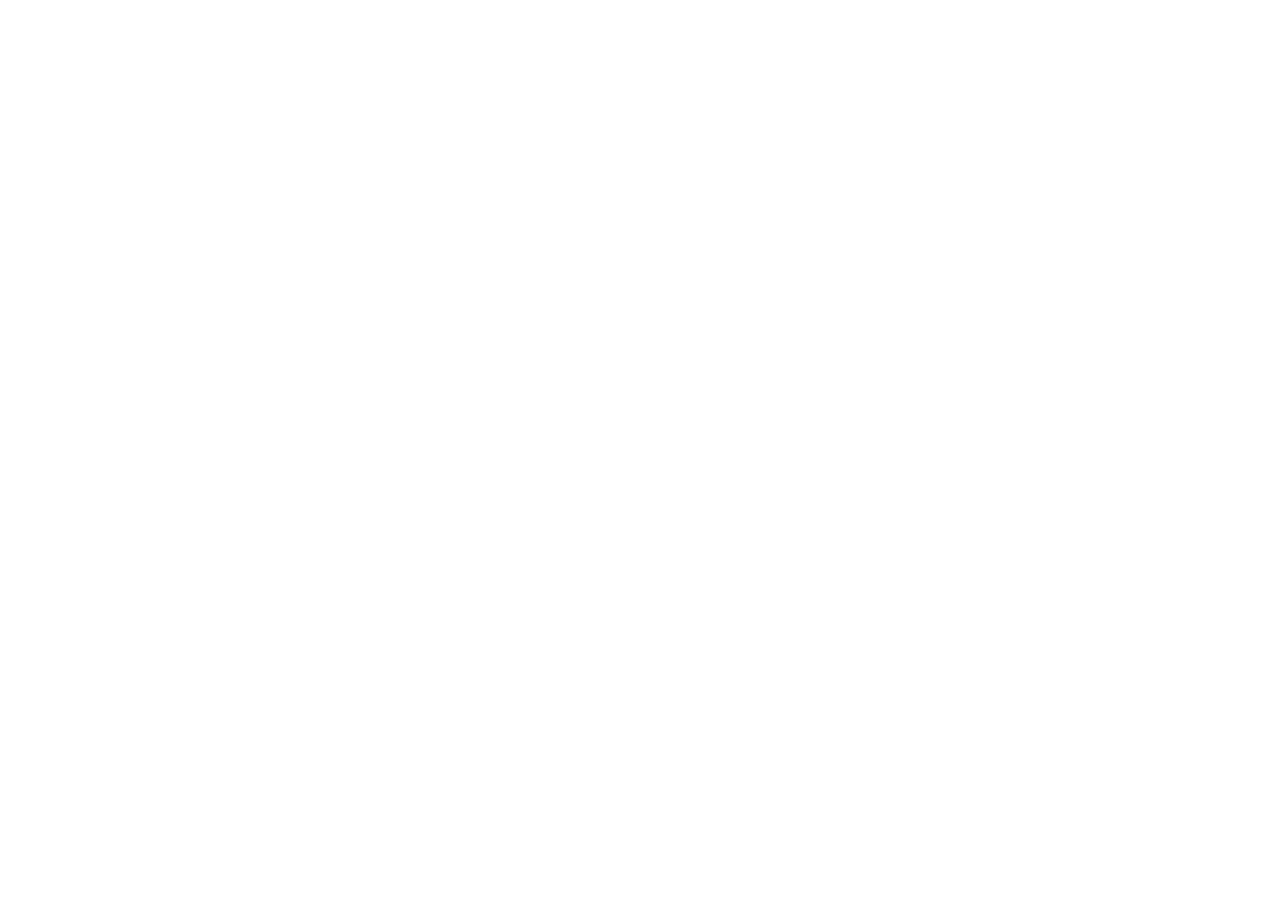
==== commit 675dee90: "docs: add minimal landing page and .nojekyll for GitHub Pages" ====
--- a/docs/index.html
+++ b/docs/index.html
@@ -1,839 +1,13 @@
 <!DOCTYPE html>
 <html lang="uz">
 <head>
-  <meta charset="UTF-8" />
-  <meta name="viewport" content="width=device-width, initial-scale=1.0, maximum-scale=1.0, user-scalable=no, viewport-fit=cover" />
-  <title>ECO · Innovation Tobacco Platform</title>
-  <link rel="icon" type="image/svg+xml" href="data:image/svg+xml,%3Csvg xmlns='http://www.w3.org/2000/svg' viewBox='0 0 36 36'%3E%3Ccircle cx='18' cy='18' r='17' fill='%230b0e0c' stroke='%23e6b82e' stroke-width='2'/%3E%3Cpath d='M18 9c-3.5 4-5 7.5-5 11 0 3 2.2 5.5 5 5.5s5-2.5 5-5.5c0-3.5-1.5-7-5-11z' fill='%23e6b82e'/%3E%3C/svg%3E" />
-  <script src="https://telegram.org/js/telegram-web-app.js"></script>
-  <link rel="preconnect" href="https://fonts.googleapis.com" />
-  <link rel="preconnect" href="https://fonts.gstatic.com" crossorigin />
-  <link href="https://fonts.googleapis.com/css2?family=Cinzel:wght@600;700&family=Plus+Jakarta+Sans:wght@400;500;600;700;800&display=swap" rel="stylesheet" />
-  <link rel="stylesheet" href="leaflet.css" />
-  <script src="leaflet.js"></script>
-  <link rel="stylesheet" href="styles.css?v=6" />
+    <meta charset="UTF-8">
+    <meta name="viewport" content="width=device-width, initial-scale=1.0">
+    <meta http-equiv="refresh" content="0; url=https://t.me/eco_tabaco_bot">
+    <title>ECO Telegram Bot</title>
 </head>
-<body>
-  <div id="app" class="app-shell">
-    <!-- Top Header -->
-    <header class="topbar">
-      <div class="brand-lockup">
-        <div class="brand-emblem" aria-hidden="true">
-          <svg viewBox="0 0 36 36" fill="none" xmlns="http://www.w3.org/2000/svg">
-            <circle cx="18" cy="18" r="16.5" stroke="currentColor" stroke-width="1.5" stroke-opacity="0.45"/>
-            <path d="M18 9C14.5 13 13 16.5 13 20C13 23 15.2 25.5 18 25.5C20.8 25.5 23 23 23 20C23 16.5 21.5 13 18 9Z" stroke="currentColor" stroke-width="1.6" fill="currentColor" fill-opacity="0.16"/>
-            <path d="M18 14V25.5M18 19.5L21 17M18 21.5L15 19" stroke="currentColor" stroke-width="1.4" stroke-linecap="round"/>
-          </svg>
-        </div>
-        <div class="brand-text">
-          <span class="brand-name">ECO</span>
-          <span class="brand-sub" id="brandSubTitle">INNOVATION TOBACCO</span>
-        </div>
-      </div>
-
-      <div class="topbar-right">
-        <button type="button" id="btnToggleAdminMode" class="btn-mode-toggle hidden"></button>
-        <div id="userBadge" class="user-pill" aria-label="Profil">
-          <span class="status-dot"></span>
-          <span id="userBadgeName">Yuklanmoqda...</span>
-        </div>
-      </div>
-    </header>
-
-    <!-- Main Content Viewport -->
-    <main class="main-content">
-      <!-- Loading Skeleton -->
-      <section id="viewLoading" class="view active">
-        <div class="skeleton-hero"></div>
-        <div class="skeleton-grid">
-          <div class="skeleton-card"></div>
-          <div class="skeleton-card"></div>
-          <div class="skeleton-card"></div>
-        </div>
-      </section>
-
-      <!-- Auth Blocked View -->
-      <section id="viewBlocked" class="view">
-        <div class="empty-card">
-          <div class="empty-icon">🔒</div>
-          <h2>Telegram Mini App</h2>
-          <p id="blockedMessage">Ushbu do'konni faqat Telegram bot ichidan ochish mumkin.</p>
-        </div>
-      </section>
-
-      <!-- ==================== FOYDALANUVCHI BO'LIMLARI ==================== -->
-
-      <!-- Mijoz Tab 1: Catalog -->
-      <section id="viewCatalog" class="view customer-view">
-        <div class="hero-card">
-          <div class="hero-glow"></div>
-          <div class="hero-badge">ORIGINAL BRAND · CLASSIC RECEIPT</div>
-          <h1 class="hero-title">Fermentlangan Premium Tamaki</h1>
-          <p class="hero-desc">Tabiiy barglar, muvozanatli ta'm va tezkor yetkazib berish xizmati.</p>
-          <div class="hero-meta">
-            <span class="meta-chip">🌿 100% Original</span>
-            <span class="meta-chip">🚚 Tez yetkazish</span>
-            <span class="meta-chip">🔞 21+</span>
-          </div>
-        </div>
-
-        <div class="section-head">
-          <h2>Mahsulotlar katalogi</h2>
-          <span id="productCountLabel" class="muted-label"></span>
-        </div>
-
-        <div id="catalogGrid" class="catalog-grid"></div>
-      </section>
-
-      <!-- Mijoz Tab 2: Cart & Checkout -->
-      <section id="viewCart" class="view customer-view">
-        <div class="section-head">
-          <h2>Savatcha</h2>
-          <button type="button" id="btnClearCart" class="ghost-danger-btn hidden">🗑 Tozalash</button>
-        </div>
-
-        <div id="cartEmpty" class="empty-card hidden">
-          <div class="empty-icon">🛒</div>
-          <h3>Savatchangiz hozircha bo'sh</h3>
-          <p>Katalogdan yoqtirgan mahsulotlaringizni tanlab, savatchaga qo'shing.</p>
-          <button type="button" class="btn-primary" data-go-tab="catalog">Mahsulotlarni ko'rish</button>
-        </div>
-
-        <div id="cartFilled" class="hidden">
-          <div id="cartItemsList" class="cart-list"></div>
-
-          <div class="summary-card">
-            <div class="summary-row">
-              <span>Mahsulotlar soni</span>
-              <strong id="cartTotalQty">0 ta</strong>
-            </div>
-            <div class="summary-row total">
-              <span>Jami to'lov</span>
-              <strong id="cartTotalSum" class="gold-text">0 so'm</strong>
-            </div>
-          </div>
-
-          <!-- Registration Step -->
-          <div id="checkoutRegCard" class="panel-card hidden">
-            <div class="panel-title">
-              <span class="step-num">1</span>
-              <div>
-                <h3>Aloqa ma'lumotlari</h3>
-                <p>Buyurtmani tasdiqlash uchun ism va telefon raqamingiz kerak</p>
-              </div>
-            </div>
-            <div class="form-stack">
-              <label class="field">
-                <span>Ismingiz</span>
-                <input type="text" id="regNameInput" placeholder="Ismingizni kiriting" maxlength="80" />
-              </label>
-              <label class="field">
-                <span>Telefon raqamingiz</span>
-                <input type="tel" id="regPhoneInput" placeholder="+998 90 123 45 67" maxlength="20" />
-              </label>
-              <div class="form-actions">
-                <button type="button" id="btnTgContact" class="btn-secondary hidden">📱 Telegram raqamni olish</button>
-                <button type="button" id="btnSaveReg" class="btn-primary">Saqlash va davom etish</button>
-              </div>
-            </div>
-          </div>
-
-          <!-- Region & District Step -->
-          <div class="panel-card">
-            <div class="panel-title">
-              <span class="step-num">🏙</span>
-              <div>
-                <h3>Yetkazib berish hududi</h3>
-                <p>Buyurtma hududingizdagi rasmiy dilerga yo'naltiriladi</p>
-              </div>
-            </div>
-            <div class="form-stack">
-              <label class="field">
-                <span>Viloyat</span>
-                <select id="checkoutRegionSelect">
-                  <option value="">Viloyatni tanlang</option>
-                </select>
-              </label>
-              <label class="field">
-                <span>Tuman / Shahar</span>
-                <select id="checkoutDistrictSelect">
-                  <option value="">Tumanni tanlang</option>
-                </select>
-              </label>
-            </div>
-          </div>
-
-          <!-- Delivery Location Step -->
-          <div id="checkoutLocationCard" class="panel-card">
-            <div class="panel-title">
-              <span class="step-num">📍</span>
-              <div>
-                <h3>Yetkazib berish xaritasi</h3>
-                <p>Xaritadan nuqtani tanlang yoki GPS tugmasini bosing</p>
-              </div>
-            </div>
-
-            <div class="location-toolbar">
-              <button type="button" id="btnDetectLocation" class="btn-secondary full-width">
-                <span class="btn-icon">🎯</span> Mening hozirgi joylashuvim
-              </button>
-            </div>
-
-            <div id="mapContainer" class="map-box">
-              <div id="deliveryMap" class="leaflet-host"></div>
-              <div id="mapOfflineFallback" class="map-fallback hidden">
-                <span>Xarita yuklanmadi — koordinatalarni qo'lda kiriting</span>
-              </div>
-            </div>
-
-            <div class="coords-row">
-              <label class="field compact">
-                <span>Kenglik (Lat)</span>
-                <input type="number" step="0.000001" id="latInput" value="41.299500" />
-              </label>
-              <label class="field compact">
-                <span>Uzunlik (Lon)</span>
-                <input type="number" step="0.000001" id="lonInput" value="69.240100" />
-              </label>
-            </div>
-          </div>
-
-          <!-- Confirm Checkout Button -->
-          <div class="checkout-footer">
-            <div id="checkoutUserPreview" class="user-mini-note"></div>
-            <button type="button" id="btnPlaceOrder" class="btn-primary btn-lg full-width">
-              ✅ Buyurtmani tasdiqlash
-            </button>
-          </div>
-        </div>
-
-        <!-- Order Success View -->
-        <div id="orderSuccessCard" class="success-card hidden">
-          <div class="success-ring">✓</div>
-          <h3>Buyurtmangiz qabul qilindi!</h3>
-          <p class="order-num-badge">Buyurtma raqami: <strong id="successOrderId">№0</strong></p>
-          <p class="muted-label" id="successOrderNotice">Hududingizdagi rasmiy diler tez orada buyurtmangizni yetkazish uchun bog'lanadi.</p>
-          <div class="success-actions">
-            <button type="button" class="btn-primary" data-go-tab="orders">📦 Buyurtmalarimni ko'rish</button>
-            <button type="button" class="btn-secondary" data-go-tab="catalog">🛍 Katalogga qaytish</button>
-          </div>
-        </div>
-      </section>
-
-      <!-- Mijoz Tab 3: Orders -->
-      <section id="viewOrders" class="view customer-view">
-        <div class="section-head">
-          <h2>Buyurtmalarim</h2>
-          <button type="button" id="btnRefreshOrders" class="icon-pill-btn">↻ Yangilash</button>
-        </div>
-        <div id="ordersList" class="orders-stack"></div>
-      </section>
-
-      <!-- Mijoz Tab 4: Profile -->
-      <section id="viewProfile" class="view customer-view">
-        <div class="section-head">
-          <h2>Ma'lumotlarim</h2>
-        </div>
-
-        <div class="profile-hero-card">
-          <div class="profile-avatar" id="profileAvatar">E</div>
-          <div class="profile-meta">
-            <h3 id="profileDisplayName">Foydalanuvchi</h3>
-            <p id="profileDisplayPhone">Telefon kiritilmagan</p>
-            <div class="profile-badges">
-              <span class="mini-badge" id="profileAgeBadge">🔞 21+</span>
-              <span class="mini-badge" id="profileRegionBadge">Hudud: tanlanmagan</span>
-              <span class="mini-badge" id="profileIdBadge">ID: -</span>
-            </div>
-          </div>
-        </div>
-
-        <div class="panel-card">
-          <div class="panel-title">
-            <span class="step-num">✏️</span>
-            <div>
-              <h3>Ma'lumotlarni tahrirlash</h3>
-              <p>Yetkazib berishda bog'lanish uchun ma'lumotlaringiz</p>
-            </div>
-          </div>
-          <div class="form-stack">
-            <label class="field">
-              <span>Ism</span>
-              <input type="text" id="profNameInput" maxlength="80" placeholder="Ismingiz" />
-            </label>
-            <label class="field">
-              <span>Telefon raqam</span>
-              <input type="tel" id="profPhoneInput" maxlength="20" placeholder="+998 90 123 45 67" />
-            </label>
-            <label class="field">
-              <span>Viloyat</span>
-              <select id="profRegionSelect">
-                <option value="">Viloyatni tanlang</option>
-              </select>
-            </label>
-            <label class="field">
-              <span>Tuman</span>
-              <select id="profDistrictSelect">
-                <option value="">Tumanni tanlang</option>
-              </select>
-            </label>
-            <div class="form-actions">
-              <button type="button" id="btnProfTgContact" class="btn-secondary hidden">📱 Telegramdan olish</button>
-              <button type="button" id="btnSaveProfile" class="btn-primary">Saqlash</button>
-            </div>
-            <p id="profRegDate" class="muted-label small"></p>
-          </div>
-        </div>
-      </section>
-
-      <!-- ==================== SUPERADMIN BO'LIMLARI (ZAVOD) ==================== -->
-
-      <!-- SuperAdmin Tab 1: Umumiy Analitika va Boshqaruv -->
-      <section id="viewSuperOverview" class="view super-view">
-        <div class="section-head">
-          <div>
-            <h2>Zavod Boshqaruv Paneli</h2>
-            <p class="muted-label">ECO Factory Markaziy Tahliliy Tizimi</p>
-          </div>
-          <div class="head-actions">
-            <button type="button" id="btnExportCsv" class="btn-secondary btn-sm">📥 CSV Eksport</button>
-            <button type="button" id="btnRefreshSuper" class="icon-pill-btn">↻</button>
-          </div>
-        </div>
-
-        <div class="kpi-grid" id="superKpiGrid"></div>
-
-        <div class="panel-card">
-          <div class="panel-title">
-            <span class="step-num">🗺</span>
-            <div>
-              <h3>14 Ta Hudud Bo'yicha Solishtirma Jadval</h3>
-              <p>Har bir viloyat dilerining ombor qoldig'i, sotuvlari va qarzdorligi</p>
-            </div>
-          </div>
-          <div class="data-table-wrap">
-            <table class="data-table" id="superRegionsTable">
-              <thead>
-                <tr>
-                  <th>Viloyat</th>
-                  <th>Diler</th>
-                  <th>Ombor (dona)</th>
-                  <th>Buyurtmalar</th>
-                  <th>Savdo tushumi</th>
-                  <th>Qarz (so'm)</th>
-                </tr>
-              </thead>
-              <tbody id="superRegionsTableBody"></tbody>
-            </table>
-          </div>
-        </div>
-
-        <div class="panel-card">
-          <div class="panel-title">
-            <span class="step-num">🏆</span>
-            <div>
-              <h3>Mahsulotlar Sotuv Reytingi</h3>
-              <p>Eng ko'p va eng kam sotilgan tovarlar</p>
-            </div>
-          </div>
-          <div id="superProductsRanking" class="ranking-stack"></div>
-        </div>
-      </section>
-
-      <!-- SuperAdmin Tab 2: Zavod Markaziy Ombori -->
-      <section id="viewSuperFactory" class="view super-view">
-        <div class="section-head">
-          <h2>Zavod Markaziy Ombori</h2>
-          <button type="button" id="btnOpenAdjustFactory" class="btn-primary btn-sm">+ Qoldiqni to'ldirish</button>
-        </div>
-        <div id="superFactoryInventoryList" class="inventory-grid"></div>
-      </section>
-
-      <!-- SuperAdmin Tab 3: Jo'natmalar (Zavod -> Diler) -->
-      <section id="viewSuperShipments" class="view super-view">
-        <div class="section-head">
-          <h2>Dilerlarga Jo'natmalar</h2>
-          <button type="button" id="btnOpenNewShipment" class="btn-primary btn-sm">+ Yangi jo'natma</button>
-        </div>
-        <div id="superShipmentsList" class="shipments-stack"></div>
-      </section>
-
-      <!-- SuperAdmin Tab 4: Dilerlar Ro'yxati -->
-      <section id="viewSuperDealers" class="view super-view">
-        <div class="section-head">
-          <h2>Hududiy Dilerlar</h2>
-          <button type="button" id="btnOpenAddDealer" class="btn-primary btn-sm">+ Diler biriktirish</button>
-        </div>
-        <div id="superDealersList" class="dealers-grid"></div>
-      </section>
-
-      <!-- SuperAdmin Tab 5: Mahsulotlar & Tannarx -->
-      <section id="viewSuperProducts" class="view super-view">
-        <div class="section-head">
-          <h2>Mahsulotlar va Narxlar</h2>
-          <button type="button" id="btnOpenNewProduct" class="btn-primary btn-sm">+ Yangi mahsulot</button>
-        </div>
-        <div id="superProductsList" class="super-products-stack"></div>
-      </section>
-
-      <!-- SuperAdmin Tab 6: Barcha Buyurtmalar -->
-      <section id="viewSuperOrders" class="view super-view">
-        <div class="section-head">
-          <h2>Barcha Buyurtmalar</h2>
-          <button type="button" id="btnRefreshSuperOrders" class="icon-pill-btn">↻</button>
-        </div>
-        <div class="filter-row">
-          <select id="superOrderRegionFilter" class="select-compact">
-            <option value="">Barcha viloyatlar</option>
-          </select>
-          <select id="superOrderStatusFilter" class="select-compact">
-            <option value="">Barcha holatlar</option>
-          </select>
-        </div>
-        <div id="superOrdersList" class="orders-stack"></div>
-      </section>
-
-      <!-- SuperAdmin Tab 7: Audit Jurnali -->
-      <section id="viewSuperAudit" class="view super-view">
-        <div class="section-head">
-          <h2>Xavfsizlik va Audit Jurnali</h2>
-          <button type="button" id="btnRefreshAudit" class="icon-pill-btn">↻</button>
-        </div>
-        <div id="superAuditList" class="audit-stack"></div>
-      </section>
-
-      <!-- ==================== HUDUDIY DILER BO'LIMLARI ==================== -->
-
-      <!-- Dealer Tab 1: Hududiy Boshqaruv / Overview -->
-      <section id="viewDealerOverview" class="view dealer-view">
-        <div class="section-head">
-          <div>
-            <h2 id="dealerRegionTitle">Hududiy Diler Paneli</h2>
-            <p class="muted-label" id="dealerSubLabel">Viloyat bo'yicha mustaqil savdo</p>
-          </div>
-          <button type="button" id="btnRefreshDealer" class="icon-pill-btn">↻</button>
-        </div>
-
-        <div class="kpi-grid" id="dealerKpiGrid"></div>
-
-        <div class="panel-card" id="dealerPendingShipmentsCard">
-          <div class="panel-title">
-            <span class="step-num">🚚</span>
-            <div>
-              <h3>Zavoddan Kutilayotgan Tovarlar</h3>
-              <p>Yetib kelgan tovarlarni qabul qiling va tafovutni tasdiqlang</p>
-            </div>
-          </div>
-          <div id="dealerIncomingList" class="shipments-stack"></div>
-        </div>
-      </section>
-
-      <!-- Dealer Tab 2: Mening Omborim -->
-      <section id="viewDealerInventory" class="view dealer-view">
-        <div class="section-head">
-          <h2>Mening Virtual Omborim</h2>
-          <span class="muted-label">Mavjud, band qilingan va sotilgan tovarlar</span>
-        </div>
-        <div id="dealerInventoryGrid" class="inventory-grid"></div>
-      </section>
-
-      <!-- Dealer Tab 3: Kelgan Jo'natmalar -->
-      <section id="viewDealerShipments" class="view dealer-view">
-        <div class="section-head">
-          <h2>Zavoddan Jo'natmalar Tarixi</h2>
-          <button type="button" id="btnRefreshDealerShipments" class="icon-pill-btn">↻</button>
-        </div>
-        <div id="dealerShipmentsHistory" class="shipments-stack"></div>
-      </section>
-
-      <!-- Dealer Tab 4: Hududiy Buyurtmalar -->
-      <section id="viewDealerOrders" class="view dealer-view">
-        <div class="section-head">
-          <h2>Mening Hududimdagi Buyurtmalar</h2>
-          <button type="button" id="btnRefreshDealerOrders" class="icon-pill-btn">↻</button>
-        </div>
-        <div class="search-bar">
-          <input type="search" id="dealerOrderSearch" placeholder="Ism, telefon yoki tuman bo'yicha..." />
-        </div>
-        <div id="dealerOrdersList" class="orders-stack"></div>
-      </section>
-
-      <!-- Dealer Tab 5: Hududiy Mijozlar -->
-      <section id="viewDealerCustomers" class="view dealer-view">
-        <div class="section-head">
-          <h2>Hududiy Mijozlarim</h2>
-          <button type="button" id="btnRefreshDealerCustomers" class="icon-pill-btn">↻</button>
-        </div>
-        <div id="dealerCustomersList" class="users-stack"></div>
-      </section>
-
-      <!-- Dealer Tab 6: Zavod Bilan Moliya -->
-      <section id="viewDealerFinance" class="view dealer-view">
-        <div class="section-head">
-          <h2>Zavod Bilan Moliya va Qarz</h2>
-          <button type="button" id="btnRefreshDealerFinance" class="icon-pill-btn">↻</button>
-        </div>
-        <div class="finance-banner" id="dealerFinanceBanner"></div>
-        <div class="panel-card">
-          <h3>Operatsiyalar va To'lovlar Tarixi</h3>
-          <div id="dealerLedgerList" class="ledger-stack"></div>
-        </div>
-      </section>
-    </main>
-
-    <!-- Floating Quick Cart Bar (Faqat mijozga) -->
-    <div id="floatingCartBar" class="floating-cart hidden">
-      <div class="floating-cart-info">
-        <span id="floatingCartCount" class="fc-count">0 ta</span>
-        <strong id="floatingCartTotal" class="fc-total">0 so'm</strong>
-      </div>
-      <button type="button" id="btnGoCartFromFloat" class="btn-primary btn-sm">Savatcha →</button>
-    </div>
-
-    <!-- ==================== FOYDALANUVCHI MENYUSI ==================== -->
-    <nav class="bottom-nav customer-nav" id="customerNav">
-      <button type="button" class="nav-item active" data-tab="catalog">
-        <svg viewBox="0 0 24 24" fill="none" stroke="currentColor" stroke-width="1.9" stroke-linecap="round" stroke-linejoin="round">
-          <path d="M6 2L3 6v14a2 2 0 0 0 2 2h14a2 2 0 0 0 2-2V6l-3-4z"></path>
-          <line x1="3" y1="6" x2="21" y2="6"></line>
-          <path d="M16 10a4 4 0 0 1-8 0"></path>
-        </svg>
-        <span>Katalog</span>
-      </button>
-
-      <button type="button" class="nav-item" data-tab="cart">
-        <div class="nav-icon-wrap">
-          <svg viewBox="0 0 24 24" fill="none" stroke="currentColor" stroke-width="1.9" stroke-linecap="round" stroke-linejoin="round">
-            <circle cx="9" cy="21" r="1"></circle>
-            <circle cx="20" cy="21" r="1"></circle>
-            <path d="M1 1h4l2.68 13.39a2 2 0 0 0 2 1.61h9.72a2 2 0 0 0 2-1.61L23 6H6"></path>
-          </svg>
-          <span id="navCartBadge" class="nav-badge hidden">0</span>
-        </div>
-        <span>Savatcha</span>
-      </button>
-
-      <button type="button" class="nav-item" data-tab="orders">
-        <svg viewBox="0 0 24 24" fill="none" stroke="currentColor" stroke-width="1.9" stroke-linecap="round" stroke-linejoin="round">
-          <path d="M21 16V8a2 2 0 0 0-1-1.73l-7-4a2 2 0 0 0-2 0l-7 4A2 2 0 0 0 3 8v8a2 2 0 0 0 1 1.73l7 4a2 2 0 0 0 2 0l7-4A2 2 0 0 0 21 16z"></path>
-          <polyline points="3.27 6.96 12 12.01 20.73 6.96"></polyline>
-          <line x1="12" y1="22.08" x2="12" y2="12"></line>
-        </svg>
-        <span>Buyurtma</span>
-      </button>
-
-      <button type="button" class="nav-item" data-tab="profile">
-        <svg viewBox="0 0 24 24" fill="none" stroke="currentColor" stroke-width="1.9" stroke-linecap="round" stroke-linejoin="round">
-          <path d="M20 21v-2a4 4 0 0 0-4-4H8a4 4 0 0 0-4 4v2"></path>
-          <circle cx="12" cy="7" r="4"></circle>
-        </svg>
-        <span>Profil</span>
-      </button>
-    </nav>
-
-    <!-- ==================== SUPERADMIN MENYUSI ==================== -->
-    <nav class="bottom-nav super-nav hidden" id="superadminNav">
-      <button type="button" class="nav-item active" data-super-tab="catalog">
-        <svg viewBox="0 0 24 24" fill="none" stroke="currentColor" stroke-width="1.9" stroke-linecap="round" stroke-linejoin="round">
-          <circle cx="9" cy="21" r="1"></circle>
-          <circle cx="20" cy="21" r="1"></circle>
-          <path d="M1 1h4l2.68 13.39a2 2 0 0 0 2 1.61h9.72a2 2 0 0 0 2-1.61L23 6H6"></path>
-        </svg>
-        <span>🛍 Tovarlar</span>
-      </button>
-      <button type="button" class="nav-item" data-super-tab="overview">
-        <svg viewBox="0 0 24 24" fill="none" stroke="currentColor" stroke-width="1.9" stroke-linecap="round" stroke-linejoin="round">
-          <line x1="18" y1="20" x2="18" y2="10"></line>
-          <line x1="12" y1="20" x2="12" y2="4"></line>
-          <line x1="6" y1="20" x2="6" y2="14"></line>
-        </svg>
-        <span>📊 Tahlil</span>
-      </button>
-      <button type="button" class="nav-item" data-super-tab="factory">
-        <svg viewBox="0 0 24 24" fill="none" stroke="currentColor" stroke-width="1.9" stroke-linecap="round" stroke-linejoin="round">
-          <path d="M2 20h20"></path>
-          <path d="M5 20V8l5 4V4l5 4v12"></path>
-        </svg>
-        <span>Zavod Ombor</span>
-      </button>
-      <button type="button" class="nav-item" data-super-tab="shipments">
-        <svg viewBox="0 0 24 24" fill="none" stroke="currentColor" stroke-width="1.9" stroke-linecap="round" stroke-linejoin="round">
-          <rect x="1" y="3" width="15" height="13"></rect>
-          <polygon points="16 8 20 8 23 11 23 16 16 16 16 8"></polygon>
-          <circle cx="5.5" cy="18.5" r="2.5"></circle>
-          <circle cx="18.5" cy="18.5" r="2.5"></circle>
-        </svg>
-        <span>Jo'natmalar</span>
-      </button>
-      <button type="button" class="nav-item" data-super-tab="dealers">
-        <svg viewBox="0 0 24 24" fill="none" stroke="currentColor" stroke-width="1.9" stroke-linecap="round" stroke-linejoin="round">
-          <path d="M17 21v-2a4 4 0 0 0-4-4H5a4 4 0 0 0-4 4v2"></path>
-          <circle cx="9" cy="7" r="4"></circle>
-          <path d="M23 21v-2a4 4 0 0 0-3-3.87"></path>
-          <path d="M16 3.13a4 4 0 0 1 0 7.75"></path>
-        </svg>
-        <span>Dilerlar</span>
-      </button>
-      <button type="button" class="nav-item" data-super-tab="products">
-        <svg viewBox="0 0 24 24" fill="none" stroke="currentColor" stroke-width="1.9" stroke-linecap="round" stroke-linejoin="round">
-          <path d="M20.59 13.41l-7.17 7.17a2 2 0 0 1-2.83 0L2 12V2h10l8.59 8.59a2 2 0 0 1 0 2.82z"></path>
-          <line x1="7" y1="7" x2="7.01" y2="7"></line>
-        </svg>
-        <span>Narxlar</span>
-      </button>
-      <button type="button" class="nav-item" data-super-tab="orders">
-        <svg viewBox="0 0 24 24" fill="none" stroke="currentColor" stroke-width="1.9" stroke-linecap="round" stroke-linejoin="round">
-          <path d="M9 5H7a2 2 0 0 0-2 2v12a2 2 0 0 0 2 2h10a2 2 0 0 0 2-2V7a2 2 0 0 0-2-2h-2"></path>
-          <rect x="9" y="3" width="6" height="4" rx="2"></rect>
-          <path d="M9 14l2 2 4-4"></path>
-        </svg>
-        <span>Buyurtmalar</span>
-      </button>
-    </nav>
-
-    <!-- ==================== DILER MENYUSI ==================== -->
-    <nav class="bottom-nav dealer-nav hidden" id="dealerNav">
-      <button type="button" class="nav-item active" data-dealer-tab="overview">
-        <svg viewBox="0 0 24 24" fill="none" stroke="currentColor" stroke-width="1.9" stroke-linecap="round" stroke-linejoin="round">
-          <line x1="18" y1="20" x2="18" y2="10"></line>
-          <line x1="12" y1="20" x2="12" y2="4"></line>
-          <line x1="6" y1="20" x2="6" y2="14"></line>
-        </svg>
-        <span>Asosiy</span>
-      </button>
-      <button type="button" class="nav-item" data-dealer-tab="inventory">
-        <svg viewBox="0 0 24 24" fill="none" stroke="currentColor" stroke-width="1.9" stroke-linecap="round" stroke-linejoin="round">
-          <path d="M21 16V8a2 2 0 0 0-1-1.73l-7-4a2 2 0 0 0-2 0l-7 4A2 2 0 0 0 3 8v8a2 2 0 0 0 1 1.73l7 4a2 2 0 0 0 2 0l7-4A2 2 0 0 0 21 16z"></path>
-          <polyline points="3.27 6.96 12 12.01 20.73 6.96"></polyline>
-          <line x1="12" y1="22.08" x2="12" y2="12"></line>
-        </svg>
-        <span>Omborim</span>
-      </button>
-      <button type="button" class="nav-item" data-dealer-tab="shipments">
-        <svg viewBox="0 0 24 24" fill="none" stroke="currentColor" stroke-width="1.9" stroke-linecap="round" stroke-linejoin="round">
-          <polyline points="22 12 16 12 14 15 10 15 8 12 2 12"></polyline>
-          <path d="M5.45 5.11L2 12v6a2 2 0 0 0 2 2h16a2 2 0 0 0 2-2v-6l-3.45-6.89A2 2 0 0 0 16.76 4H7.24a2 2 0 0 0-1.79 1.11z"></path>
-        </svg>
-        <span>Kirim</span>
-      </button>
-      <button type="button" class="nav-item" data-dealer-tab="orders">
-        <svg viewBox="0 0 24 24" fill="none" stroke="currentColor" stroke-width="1.9" stroke-linecap="round" stroke-linejoin="round">
-          <path d="M9 5H7a2 2 0 0 0-2 2v12a2 2 0 0 0 2 2h10a2 2 0 0 0 2-2V7a2 2 0 0 0-2-2h-2"></path>
-          <rect x="9" y="3" width="6" height="4" rx="2"></rect>
-          <path d="M9 14l2 2 4-4"></path>
-        </svg>
-        <span>Buyurtmalar</span>
-      </button>
-      <button type="button" class="nav-item" data-dealer-tab="finance">
-        <svg viewBox="0 0 24 24" fill="none" stroke="currentColor" stroke-width="1.9" stroke-linecap="round" stroke-linejoin="round">
-          <rect x="2" y="4" width="20" height="16" rx="2"></rect>
-          <line x1="2" y1="10" x2="22" y2="10"></line>
-        </svg>
-        <span>Qarz/Moliya</span>
-      </button>
-    </nav>
-  </div>
-
-  <!-- Product Detail Bottom Sheet (Mijoz uchun) -->
-  <div id="productModal" class="modal-backdrop hidden" role="dialog" aria-modal="true" aria-hidden="true">
-    <div class="sheet-card">
-      <button type="button" id="btnCloseProductModal" class="sheet-close" aria-label="Yopish">✕</button>
-      <div class="sheet-image-wrap">
-        <img id="modalProductImg" src="" alt="" />
-        <span id="modalProductTag" class="variant-tag"></span>
-      </div>
-      <div class="sheet-body">
-        <div class="sheet-head">
-          <h3 id="modalProductName"></h3>
-          <span id="modalProductPrice" class="sheet-price"></span>
-        </div>
-        <p id="modalProductDesc" class="sheet-desc"></p>
-        <div class="sheet-controls">
-          <div class="qty-pill large">
-            <button type="button" id="modalDecBtn">−</button>
-            <span id="modalQtyVal">0</span>
-            <button type="button" id="modalIncBtn">+</button>
-          </div>
-          <button type="button" id="modalPrimaryBtn" class="btn-primary flex-1">Savatchaga qo'shish</button>
-        </div>
-      </div>
-    </div>
-  </div>
-
-  <!-- 21+ Age Verification Gate Modal -->
-  <div id="ageGateModal" class="modal-backdrop age-gate hidden" aria-modal="true" role="dialog">
-    <div class="age-card">
-      <div class="age-crest">21+</div>
-      <h2>Yoshni tasdiqlash</h2>
-      <p id="ageGatePrompt">Ushbu do'kon tamaki mahsulotlarini sotadi. Davom etish uchun 21 yoshdan oshganingizni tasdiqlang.</p>
-      <div id="ageGateActions" class="age-actions">
-        <button type="button" id="btnAgeYes" class="btn-primary full-width">✅ Ha, 21 yoshdaman</button>
-        <button type="button" id="btnAgeNo" class="btn-secondary full-width">❌ Yo'q</button>
-      </div>
-      <div id="ageBlockedNotice" class="hidden">
-        <p class="danger-note">Kechirasiz, ushbu do'kon faqat 21 yoshdan oshganlar uchun mo'ljallangan.</p>
-      </div>
-    </div>
-  </div>
-
-  <!-- SuperAdmin: Yangi Jo'natma Modali -->
-  <div id="newShipmentModal" class="modal-backdrop hidden" role="dialog" aria-modal="true">
-    <div class="sheet-card modal-wide">
-      <button type="button" class="sheet-close" data-close-modal="newShipmentModal">✕</button>
-      <div class="sheet-head">
-        <h3>🚚 Dilerga Yangi Jo'natma Yuborish</h3>
-      </div>
-      <div class="form-stack">
-        <label class="field">
-          <span>Qaysi Diler / Viloyatga</span>
-          <select id="shipmentDealerSelect"></select>
-        </label>
-        <div class="shipment-items-builder" id="shipmentItemsBuilder"></div>
-        <label class="field">
-          <span>Izoh (ixtiyoriy)</span>
-          <input type="text" id="shipmentNotesInput" placeholder="Masalan: 1-partiya mahsulotlar" />
-        </label>
-        <div class="form-actions">
-          <button type="button" class="btn-secondary" data-close-modal="newShipmentModal">Bekor qilish</button>
-          <button type="button" id="btnSubmitShipment" class="btn-primary">Tasdiqlash va Jo'natish</button>
-        </div>
-      </div>
-    </div>
-  </div>
-
-  <!-- SuperAdmin: Diler Biriktirish / Tahrirlash Modali -->
-  <div id="dealerModal" class="modal-backdrop hidden" role="dialog" aria-modal="true">
-    <div class="sheet-card">
-      <button type="button" class="sheet-close" data-close-modal="dealerModal">✕</button>
-      <div class="sheet-head">
-        <h3>👥 Hududiy Diler Sozlamalari</h3>
-      </div>
-      <div class="form-stack">
-        <label class="field">
-          <span>Viloyat</span>
-          <select id="dealerRegionSelect"></select>
-        </label>
-        <label class="field">
-          <span>Diler F.I.SH</span>
-          <input type="text" id="dealerNameInput" placeholder="Masalan: Alisher Vohidov" />
-        </label>
-        <label class="field">
-          <span>Telegram ID (Raqam)</span>
-          <input type="number" id="dealerTgIdInput" placeholder="Masalan: 123456789" />
-        </label>
-        <label class="field">
-          <span>Telefon raqami</span>
-          <input type="tel" id="dealerPhoneInput" placeholder="+998 90 123 45 67" />
-        </label>
-        <label class="field">
-          <span>Hisob modeli</span>
-          <select id="dealerModelSelect">
-            <option value="consignment">Realizatsiya (Sotilgach to'lov)</option>
-            <option value="wholesale">Ulgurji savdo (Darhol qarz)</option>
-          </select>
-        </label>
-        <label class="field">
-          <span>Holati</span>
-          <select id="dealerStatusSelect">
-            <option value="active">Faol (Active)</option>
-            <option value="blocked">Bloklangan</option>
-          </select>
-        </label>
-        <div class="form-actions">
-          <button type="button" class="btn-secondary" data-close-modal="dealerModal">Bekor qilish</button>
-          <button type="button" id="btnSaveDealer" class="btn-primary">Saqlash</button>
-        </div>
-      </div>
-    </div>
-  </div>
-
-  <!-- SuperAdmin: Zavod Qoldig'ini Tuzatish Modali -->
-  <div id="factoryStockModal" class="modal-backdrop hidden" role="dialog" aria-modal="true">
-    <div class="sheet-card">
-      <button type="button" class="sheet-close" data-close-modal="factoryStockModal">✕</button>
-      <div class="sheet-head">
-        <h3>🏭 Zavod Ombori Qoldig'ini O'zgartirish</h3>
-      </div>
-      <div class="form-stack">
-        <label class="field">
-          <span>Mahsulot</span>
-          <select id="factoryStockProductSelect"></select>
-        </label>
-        <label class="field">
-          <span>O'zgarish miqdori (+ qo'shish, - ayirish)</span>
-          <input type="number" id="factoryStockQtyInput" placeholder="Masalan: 500 yoki -50" />
-        </label>
-        <label class="field">
-          <span>Sabab / Izoh</span>
-          <input type="text" id="factoryStockReasonInput" placeholder="Masalan: Yangi partiya ishlab chiqarildi" />
-        </label>
-        <div class="form-actions">
-          <button type="button" class="btn-secondary" data-close-modal="factoryStockModal">Bekor qilish</button>
-          <button type="button" id="btnSaveFactoryStock" class="btn-primary">Saqlash</button>
-        </div>
-      </div>
-    </div>
-  </div>
-
-  <!-- SuperAdmin: Diler To'lovini Qayd Qilish Modali -->
-  <div id="dealerPaymentModal" class="modal-backdrop hidden" role="dialog" aria-modal="true">
-    <div class="sheet-card">
-      <button type="button" class="sheet-close" data-close-modal="dealerPaymentModal">✕</button>
-      <div class="sheet-head">
-        <h3>💰 Dilerdan To'lovni Qabul Qilish</h3>
-      </div>
-      <div class="form-stack">
-        <p class="muted-label" id="paymentDealerNameBadge"></p>
-        <label class="field">
-          <span>To'lov summasi (so'm)</span>
-          <input type="number" id="paymentAmountInput" placeholder="Masalan: 5000000" />
-        </label>
-        <label class="field">
-          <span>To'lov usuli</span>
-          <select id="paymentMethodSelect">
-            <option value="cash">Naqd pul</option>
-            <option value="card">Bank kartasi</option>
-            <option value="bank_transfer">Bank o'tkazmasi (Hisob raqam)</option>
-          </select>
-        </label>
-        <label class="field">
-          <span>Izoh</span>
-          <input type="text" id="paymentNoteInput" placeholder="Masalan: 12-chekdagi to'lov" />
-        </label>
-        <div class="form-actions">
-          <button type="button" class="btn-secondary" data-close-modal="dealerPaymentModal">Bekor qilish</button>
-          <button type="button" id="btnSaveDealerPayment" class="btn-primary">To'lovni saqlash</button>
-        </div>
-      </div>
-    </div>
-  </div>
-
-  <!-- Dealer: Tovarni Qabul Qilish va Tafovut Modali -->
-  <div id="dealerConfirmModal" class="modal-backdrop hidden" role="dialog" aria-modal="true">
-    <div class="sheet-card modal-wide">
-      <button type="button" class="sheet-close" data-close-modal="dealerConfirmModal">✕</button>
-      <div class="sheet-head">
-        <h3>📥 Tovarni Qabul Qilish va Sanash</h3>
-        <p class="muted-label" id="dealerConfirmShipmentNumber"></p>
-      </div>
-      <div class="form-stack">
-        <p class="small muted-label">Zavod yuborgan miqdorni amalda sanab chiqing. Agar kam yetib kelgan bo'lsa, haqiqiy sonini kiriting (tafovut avtomatik SuperAdminga bildiriladi):</p>
-        <div id="dealerReceivedItemsList" class="items-check-stack"></div>
-        <label class="field">
-          <span>Qabul izohi (agar tafovut bo'lsa sababi)</span>
-          <input type="text" id="dealerConfirmNotesInput" placeholder="Masalan: 2 ta qadoq shikastlangan holatda yetib keldi" />
-        </label>
-        <div class="form-actions">
-          <button type="button" class="btn-secondary" data-close-modal="dealerConfirmModal">Orqaga</button>
-          <button type="button" id="btnSubmitDealerConfirm" class="btn-primary">Qabulni tasdiqlash</button>
-        </div>
-      </div>
-    </div>
-  </div>
-
-  <!-- Toast Container -->
-  <div id="toast" class="toast hidden"></div>
-
-  <script src="app.js?v=20261127_02"></script>
+<body style="font-family: sans-serif; text-align: center; padding-top: 50px;">
+    <h2>ECO Telegram Bot</h2>
+    <p>Yo'naltirilmoqda: <a href="https://t.me/eco_tabaco_bot">@eco_tabaco_bot</a></p>
 </body>
 </html>
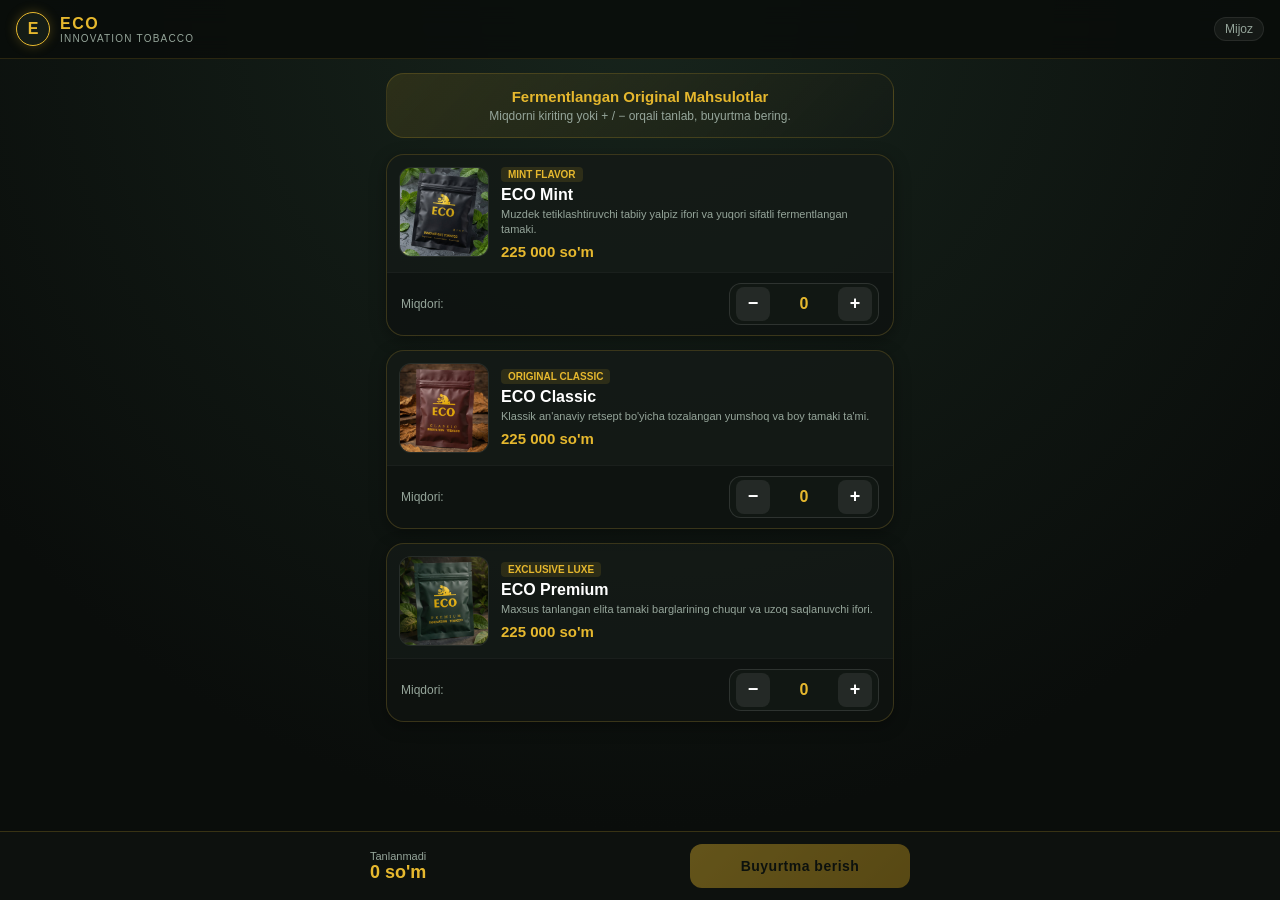
==== commit 3f3d5422: "feat: complete instant Mini App with 3 products and direct qty input" ====
--- a/docs/index.html
+++ b/docs/index.html
@@ -1,13 +1,89 @@
 <!DOCTYPE html>
 <html lang="uz">
 <head>
-    <meta charset="UTF-8">
-    <meta name="viewport" content="width=device-width, initial-scale=1.0">
-    <meta http-equiv="refresh" content="0; url=https://t.me/eco_tabaco_bot">
-    <title>ECO Telegram Bot</title>
+  <meta charset="UTF-8" />
+  <meta name="viewport" content="width=device-width, initial-scale=1.0, maximum-scale=1.0, user-scalable=no, viewport-fit=cover" />
+  <title>ECO · Innovation Tobacco</title>
+  <script src="https://telegram.org/js/telegram-web-app.js"></script>
+  <link rel="stylesheet" href="styles.css" />
 </head>
-<body style="font-family: sans-serif; text-align: center; padding-top: 50px;">
-    <h2>ECO Telegram Bot</h2>
-    <p>Yo'naltirilmoqda: <a href="https://t.me/eco_tabaco_bot">@eco_tabaco_bot</a></p>
+<body>
+  <!-- Header -->
+  <header class="header">
+    <div class="brand">
+      <div class="brand-logo">E</div>
+      <div class="brand-text">
+        <h1>ECO</h1>
+        <span>INNOVATION TOBACCO</span>
+      </div>
+    </div>
+    <div class="user-pill" id="userBadge">Mijoz</div>
+  </header>
+
+  <!-- Content Container -->
+  <main class="container">
+    <div class="hero-banner">
+      <h2>Fermentlangan Original Mahsulotlar</h2>
+      <p>Miqdorni kiriting yoki + / − orqali tanlab, buyurtma bering.</p>
+    </div>
+
+    <!-- 3 ta mahsulot kartasi -->
+    <div id="productsList" class="products-list"></div>
+  </main>
+
+  <!-- Sticky Bottom Checkout Bar -->
+  <div class="bottom-bar">
+    <div class="bar-content">
+      <div class="bar-info">
+        <span class="bar-count" id="barCount">Tanlanmadi</span>
+        <span class="bar-total" id="barTotal">0 so'm</span>
+      </div>
+      <button type="button" class="btn-order" id="btnOrder" disabled onclick="openOrderModal()">Buyurtma berish</button>
+    </div>
+  </div>
+
+  <!-- Buyurtma berish Modal oynasi -->
+  <div class="modal-overlay" id="orderModal">
+    <div class="modal-sheet">
+      <div class="modal-header">
+        <h3>Buyurtmani rasmiylashtirish</h3>
+        <button type="button" class="modal-close" onclick="closeOrderModal()">✕</button>
+      </div>
+
+      <div id="modalBody">
+        <!-- Tanlangan tovarlar qisqacha ro'yxati -->
+        <div class="order-summary-box" id="orderSummaryBox"></div>
+
+        <div class="form-group">
+          <label>Ismingiz</label>
+          <input type="text" class="form-input" id="customerName" placeholder="Ismingizni kiriting" />
+        </div>
+
+        <div class="form-group">
+          <label>Telefon raqamingiz *</label>
+          <input type="tel" class="form-input" id="customerPhone" placeholder="+998 90 123 45 67" />
+        </div>
+
+        <div class="form-group">
+          <label>Yetkazib berish manzili</label>
+          <input type="text" class="form-input" id="customerAddress" placeholder="Shahar, tuman, ko'cha, uy..." />
+          <button type="button" class="btn-gps" id="btnGps" onclick="getGpsLocation()">
+            <span>📍 Mening geolokatsiyam</span>
+          </button>
+        </div>
+
+        <div class="form-group">
+          <label>Izoh (ixtiyoriy)</label>
+          <input type="text" class="form-input" id="customerNote" placeholder="Mo'ljal yoki qo'shimcha eslatma" />
+        </div>
+
+        <button type="button" class="btn-submit-order" id="btnSubmit" onclick="submitOrder()">
+          Buyurtmani tasdiqlash
+        </button>
+      </div>
+    </div>
+  </div>
+
+  <script src="app.js"></script>
 </body>
 </html>
--- a/docs/styles.css
+++ b/docs/styles.css
@@ -0,0 +1,505 @@
+:root {
+  --bg-primary: #0a0d0b;
+  --bg-card: rgba(20, 27, 23, 0.85);
+  --bg-card-border: rgba(230, 184, 46, 0.18);
+  --accent-gold: #e6b82e;
+  --accent-gold-hover: #f5c842;
+  --accent-gold-glow: rgba(230, 184, 46, 0.25);
+  --accent-green: #2ecc71;
+  --text-main: #f0f4f1;
+  --text-muted: #95a59a;
+  --font-family: -apple-system, BlinkMacSystemFont, "Segoe UI", Roboto, Helvetica, Arial, sans-serif;
+  --radius-lg: 18px;
+  --radius-md: 12px;
+  --radius-sm: 8px;
+}
+
+* {
+  box-sizing: border-box;
+  margin: 0;
+  padding: 0;
+  -webkit-tap-highlight-color: transparent;
+}
+
+body {
+  font-family: var(--font-family);
+  background: var(--bg-primary);
+  background-image: radial-gradient(circle at 50% 0%, #17241c 0%, #0a0d0b 75%);
+  color: var(--text-main);
+  min-height: 100vh;
+  padding-bottom: 90px;
+  user-select: none;
+}
+
+.header {
+  position: sticky;
+  top: 0;
+  z-index: 100;
+  background: rgba(10, 13, 11, 0.88);
+  backdrop-filter: blur(12px);
+  -webkit-backdrop-filter: blur(12px);
+  border-bottom: 1px solid rgba(230, 184, 46, 0.15);
+  padding: 12px 16px;
+  display: flex;
+  align-items: center;
+  justify-content: space-between;
+}
+
+.brand {
+  display: flex;
+  align-items: center;
+  gap: 10px;
+}
+
+.brand-logo {
+  width: 34px;
+  height: 34px;
+  border-radius: 50%;
+  border: 1.5px solid var(--accent-gold);
+  background: #141c16;
+  display: flex;
+  align-items: center;
+  justify-content: center;
+  color: var(--accent-gold);
+  font-weight: 800;
+  font-size: 16px;
+  box-shadow: 0 0 12px var(--accent-gold-glow);
+}
+
+.brand-text h1 {
+  font-size: 16px;
+  font-weight: 800;
+  letter-spacing: 1.5px;
+  color: var(--accent-gold);
+}
+
+.brand-text span {
+  font-size: 10px;
+  letter-spacing: 1.2px;
+  color: var(--text-muted);
+  text-transform: uppercase;
+  display: block;
+}
+
+.user-pill {
+  font-size: 12px;
+  color: var(--text-muted);
+  background: rgba(255, 255, 255, 0.05);
+  padding: 4px 10px;
+  border-radius: 20px;
+  border: 1px solid rgba(255, 255, 255, 0.08);
+}
+
+.container {
+  max-width: 540px;
+  margin: 0 auto;
+  padding: 14px 16px;
+}
+
+.hero-banner {
+  background: linear-gradient(135deg, rgba(230, 184, 46, 0.12), rgba(20, 27, 23, 0.6));
+  border: 1px solid var(--bg-card-border);
+  border-radius: var(--radius-lg);
+  padding: 14px 16px;
+  margin-bottom: 16px;
+  text-align: center;
+}
+
+.hero-banner h2 {
+  font-size: 15px;
+  font-weight: 700;
+  color: var(--accent-gold);
+  margin-bottom: 4px;
+}
+
+.hero-banner p {
+  font-size: 12px;
+  color: var(--text-muted);
+}
+
+/* Mahsulotlar kartochkasi */
+.products-list {
+  display: flex;
+  flex-direction: column;
+  gap: 14px;
+}
+
+.product-card {
+  background: var(--bg-card);
+  border: 1px solid var(--bg-card-border);
+  border-radius: var(--radius-lg);
+  overflow: hidden;
+  display: flex;
+  flex-direction: column;
+  box-shadow: 0 4px 16px rgba(0, 0, 0, 0.35);
+  transition: transform 0.15s ease, border-color 0.15s ease;
+}
+
+.product-card.has-qty {
+  border-color: var(--accent-gold);
+  box-shadow: 0 0 16px var(--accent-gold-glow);
+}
+
+.card-top {
+  display: flex;
+  gap: 12px;
+  padding: 12px;
+}
+
+.product-img {
+  width: 90px;
+  height: 90px;
+  border-radius: var(--radius-md);
+  object-fit: cover;
+  background: #151b17;
+  border: 1px solid rgba(255, 255, 255, 0.08);
+  flex-shrink: 0;
+}
+
+.product-info {
+  flex: 1;
+  display: flex;
+  flex-direction: column;
+  justify-content: center;
+}
+
+.product-badge {
+  display: inline-block;
+  font-size: 10px;
+  font-weight: 700;
+  color: var(--accent-gold);
+  background: rgba(230, 184, 46, 0.12);
+  padding: 2px 7px;
+  border-radius: 4px;
+  margin-bottom: 4px;
+  align-self: flex-start;
+}
+
+.product-title {
+  font-size: 16px;
+  font-weight: 700;
+  color: #fff;
+  margin-bottom: 3px;
+}
+
+.product-desc {
+  font-size: 11px;
+  color: var(--text-muted);
+  line-height: 1.35;
+  margin-bottom: 6px;
+}
+
+.product-price {
+  font-size: 15px;
+  font-weight: 800;
+  color: var(--accent-gold);
+}
+
+/* Miqdor hisoblagichi (+ / raqam yozish / -) */
+.card-bottom {
+  background: rgba(0, 0, 0, 0.25);
+  border-top: 1px solid rgba(255, 255, 255, 0.05);
+  padding: 10px 14px;
+  display: flex;
+  align-items: center;
+  justify-content: space-between;
+}
+
+.qty-label {
+  font-size: 12px;
+  color: var(--text-muted);
+}
+
+.qty-control {
+  display: flex;
+  align-items: center;
+  gap: 8px;
+  background: #111713;
+  border: 1px solid rgba(255, 255, 255, 0.12);
+  border-radius: var(--radius-md);
+  padding: 3px 6px;
+}
+
+.qty-btn {
+  width: 34px;
+  height: 34px;
+  border: none;
+  background: rgba(255, 255, 255, 0.08);
+  color: #fff;
+  font-size: 18px;
+  font-weight: bold;
+  border-radius: var(--radius-sm);
+  cursor: pointer;
+  display: flex;
+  align-items: center;
+  justify-content: center;
+  transition: background 0.12s, transform 0.1s;
+}
+
+.qty-btn:active {
+  transform: scale(0.92);
+  background: var(--accent-gold);
+  color: #000;
+}
+
+.qty-input {
+  width: 52px;
+  height: 34px;
+  background: transparent;
+  border: none;
+  color: var(--accent-gold);
+  font-size: 16px;
+  font-weight: 800;
+  text-align: center;
+  outline: none;
+  font-family: inherit;
+}
+
+.qty-input::-webkit-inner-spin-button,
+.qty-input::-webkit-outer-spin-button {
+  -webkit-appearance: none;
+  margin: 0;
+}
+
+/* Pastdagi Sticky Checkout Bar */
+.bottom-bar {
+  position: fixed;
+  bottom: 0;
+  left: 0;
+  right: 0;
+  background: rgba(14, 18, 15, 0.95);
+  backdrop-filter: blur(14px);
+  -webkit-backdrop-filter: blur(14px);
+  border-top: 1px solid rgba(230, 184, 46, 0.2);
+  padding: 12px 16px;
+  z-index: 99;
+}
+
+.bar-content {
+  max-width: 540px;
+  margin: 0 auto;
+  display: flex;
+  align-items: center;
+  justify-content: space-between;
+  gap: 12px;
+}
+
+.bar-info {
+  display: flex;
+  flex-direction: column;
+}
+
+.bar-count {
+  font-size: 11px;
+  color: var(--text-muted);
+}
+
+.bar-total {
+  font-size: 18px;
+  font-weight: 800;
+  color: var(--accent-gold);
+}
+
+.btn-order {
+  flex: 1;
+  max-width: 220px;
+  height: 44px;
+  background: linear-gradient(135deg, var(--accent-gold), #c99c1e);
+  color: #0d120e;
+  border: none;
+  border-radius: var(--radius-md);
+  font-size: 14px;
+  font-weight: 800;
+  letter-spacing: 0.5px;
+  cursor: pointer;
+  box-shadow: 0 4px 14px rgba(230, 184, 46, 0.35);
+  transition: opacity 0.2s, transform 0.1s;
+}
+
+.btn-order:disabled {
+  opacity: 0.4;
+  cursor: not-allowed;
+  box-shadow: none;
+}
+
+.btn-order:active:not(:disabled) {
+  transform: scale(0.97);
+}
+
+/* Modal Checkout Oynasi */
+.modal-overlay {
+  position: fixed;
+  top: 0;
+  left: 0;
+  right: 0;
+  bottom: 0;
+  background: rgba(0, 0, 0, 0.75);
+  backdrop-filter: blur(6px);
+  -webkit-backdrop-filter: blur(6px);
+  display: flex;
+  align-items: flex-end;
+  z-index: 1000;
+  opacity: 0;
+  pointer-events: none;
+  transition: opacity 0.2s ease;
+}
+
+.modal-overlay.active {
+  opacity: 1;
+  pointer-events: auto;
+}
+
+.modal-sheet {
+  background: #141b16;
+  border-top-left-radius: 22px;
+  border-top-right-radius: 22px;
+  border: 1px solid rgba(230, 184, 46, 0.25);
+  border-bottom: none;
+  width: 100%;
+  max-width: 540px;
+  margin: 0 auto;
+  max-height: 85vh;
+  overflow-y: auto;
+  padding: 18px 20px 28px;
+  transform: translateY(100%);
+  transition: transform 0.25s cubic-bezier(0.16, 1, 0.3, 1);
+}
+
+.modal-overlay.active .modal-sheet {
+  transform: translateY(0);
+}
+
+.modal-header {
+  display: flex;
+  align-items: center;
+  justify-content: space-between;
+  margin-bottom: 16px;
+  padding-bottom: 12px;
+  border-bottom: 1px solid rgba(255, 255, 255, 0.08);
+}
+
+.modal-header h3 {
+  font-size: 17px;
+  font-weight: 700;
+  color: var(--accent-gold);
+}
+
+.modal-close {
+  background: rgba(255, 255, 255, 0.08);
+  border: none;
+  color: #fff;
+  width: 30px;
+  height: 30px;
+  border-radius: 50%;
+  font-size: 14px;
+  cursor: pointer;
+}
+
+.order-summary-box {
+  background: rgba(0, 0, 0, 0.3);
+  border: 1px solid rgba(255, 255, 255, 0.06);
+  border-radius: var(--radius-md);
+  padding: 10px 12px;
+  margin-bottom: 16px;
+}
+
+.summary-item {
+  display: flex;
+  justify-content: space-between;
+  font-size: 13px;
+  padding: 4px 0;
+  color: #cfd8d2;
+}
+
+.summary-total {
+  border-top: 1px dashed rgba(255, 255, 255, 0.15);
+  margin-top: 6px;
+  padding-top: 6px;
+  font-weight: 800;
+  color: var(--accent-gold);
+  font-size: 15px;
+}
+
+.form-group {
+  margin-bottom: 14px;
+}
+
+.form-group label {
+  display: block;
+  font-size: 12px;
+  font-weight: 600;
+  color: var(--text-muted);
+  margin-bottom: 6px;
+}
+
+.form-input {
+  width: 100%;
+  height: 42px;
+  background: #0d120e;
+  border: 1px solid rgba(255, 255, 255, 0.12);
+  border-radius: var(--radius-sm);
+  color: #fff;
+  padding: 0 12px;
+  font-size: 14px;
+  font-family: inherit;
+  outline: none;
+}
+
+.form-input:focus {
+  border-color: var(--accent-gold);
+}
+
+.btn-gps {
+  width: 100%;
+  height: 38px;
+  background: rgba(46, 204, 113, 0.12);
+  border: 1px solid rgba(46, 204, 113, 0.3);
+  color: #2ecc71;
+  border-radius: var(--radius-sm);
+  font-size: 13px;
+  font-weight: 600;
+  cursor: pointer;
+  margin-top: 6px;
+  display: flex;
+  align-items: center;
+  justify-content: center;
+  gap: 6px;
+}
+
+.btn-submit-order {
+  width: 100%;
+  height: 46px;
+  background: linear-gradient(135deg, var(--accent-gold), #c99c1e);
+  color: #0b0e0c;
+  border: none;
+  border-radius: var(--radius-md);
+  font-size: 15px;
+  font-weight: 800;
+  cursor: pointer;
+  margin-top: 10px;
+  box-shadow: 0 4px 16px rgba(230, 184, 46, 0.3);
+}
+
+/* Success View */
+.success-card {
+  text-align: center;
+  padding: 30px 16px;
+}
+
+.success-icon {
+  font-size: 48px;
+  margin-bottom: 12px;
+}
+
+.success-card h3 {
+  font-size: 18px;
+  color: var(--accent-green);
+  margin-bottom: 8px;
+}
+
+.success-card p {
+  font-size: 13px;
+  color: var(--text-muted);
+  line-height: 1.4;
+  margin-bottom: 20px;
+}
